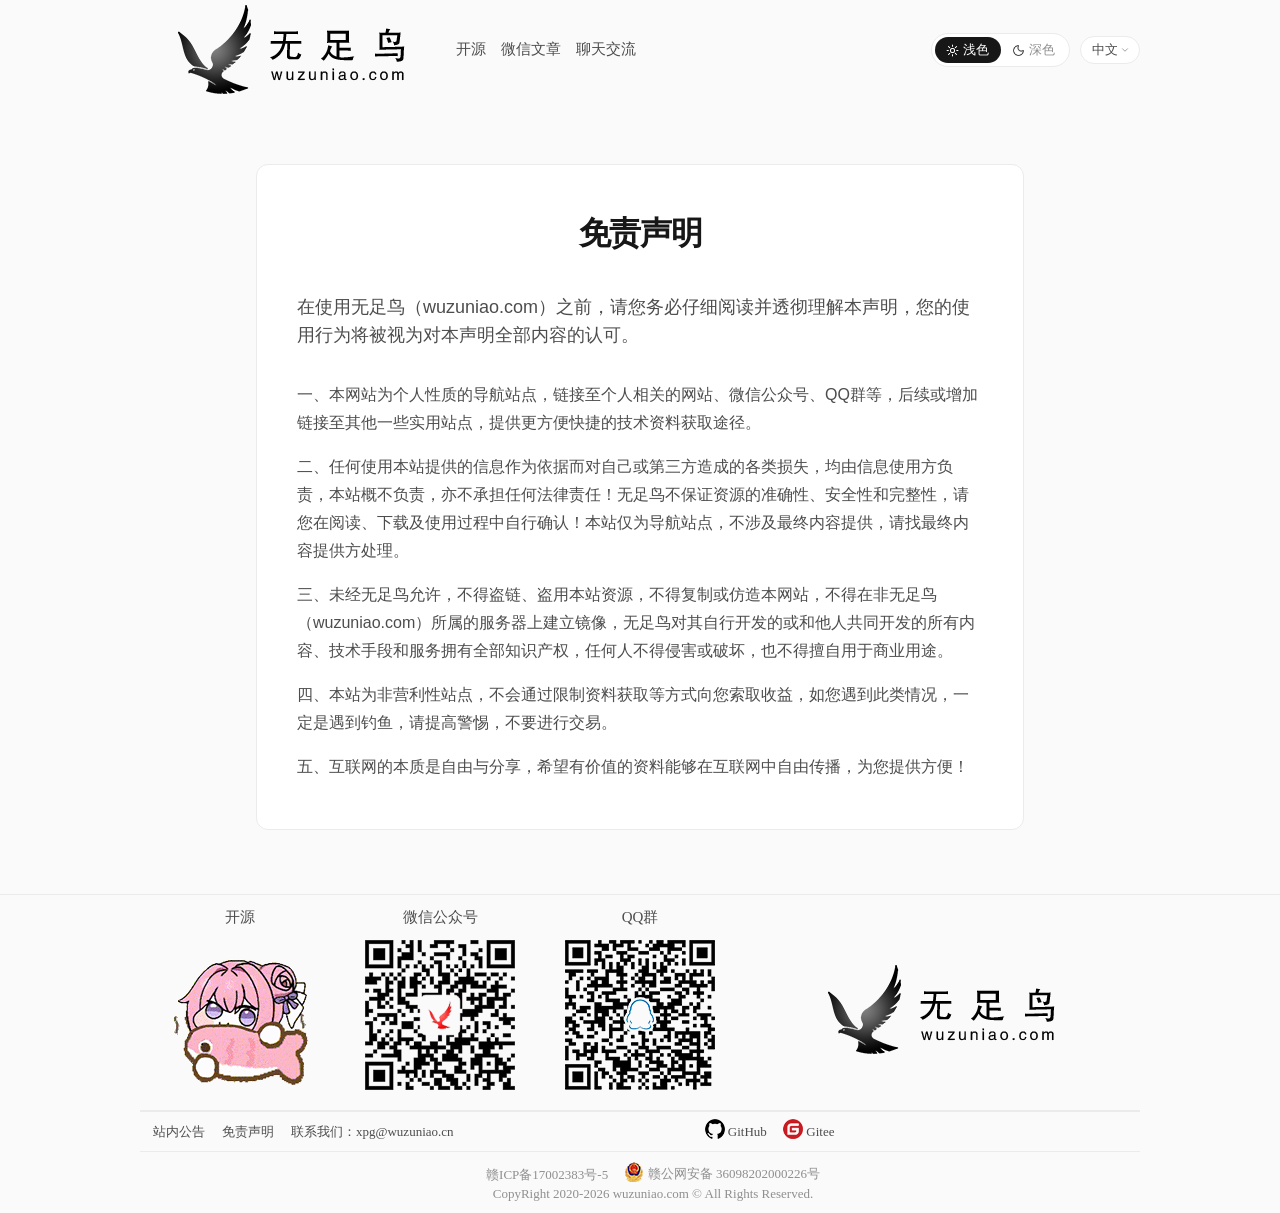
==== site/mzsm.html @ 9f149c16 "feat(nav): 重构主题与语言切换组件并适配移动端" ====
<!doctype html>
<html lang="zh-CN">
<head>
  <meta charset="utf-8">
  <title>无足鸟 - 雄关漫道真如铁，而今迈步从头越！ </title>
  <meta name="keywords" content="无足鸟">
  <meta name="description" content="无足鸟">
  <!-- 视觉区域与屏幕宽度一致 -->
  <meta name="viewport" content="width=device-width,initial-scale=1.0">
  <!-- 收藏栏图标 -->
  <link rel="shortcut icon" href="../images/favicon.ico">
  <!-- 重置样式 -->
  <link rel="stylesheet" href="../style/init.css">
  <!-- 导航交互 -->
  <script src="../script/nav.js" defer></script>
  <!-- header footer 样式 -->
  <link rel="stylesheet" href="../style/header_footer.css">
  <!-- 本页样式 -->
  <link rel="stylesheet" href="../style/site.css">
</head>

<body>
  <header>
    <!-- PC 端导航 -->
    <div class="pc_header">
      <nav class="pc_nav">
        <a href="../index.html"><img src="../images/logo_wuzuniao_com.png" alt="无足鸟LOGO"></a>
        <ul>
          <li>
            <a href="https://github.com/wuzuniao" target="_blank" rel="noopener">开源</a>
            <ul class="pc_nav2_ul">
              <li class="pc_nav2_li">
                <a href="https://gitee.com/wuzuniao/hong" target="_blank" rel="noopener">无足鸟（红）</a>
                <a href="https://gitee.com/wuzuniao/hei" target="_blank" rel="noopener">无足鸟（黑）</a>
				<a href="https://github.com/wuzuniao/yao" target="_blank" rel="noopener">无足鸟（药）</a>
              </li>
            </ul>
          </li>
          <li>
            <a href="https://mp.weixin.qq.com/s/sZmS0axaiBpExRVVSG1rgA" target="_blank" rel="noopener">微信文章</a>
            <ul class="pc_nav2_ul">
              <li class="pc_nav2_li">
                <a href="https://mp.weixin.qq.com/s/kT6fiaZKdSvElfv_uc-3Ow" target="_blank" rel="noopener">Vibe Coding</a>
                <a href="https://mp.weixin.qq.com/s/K5BwdoOtZCsrrGlfVU-CbQ" target="_blank" rel="noopener">网络规划设计师</a>
                <a href="https://mp.weixin.qq.com/s/LCWTZ2NWtaWwFm90bWdZfg" target="_blank" rel="noopener">Wireshark</a>
                <a href="https://mp.weixin.qq.com/s/W7i8NNIwKmfMVIdGjx8JfA" target="_blank" rel="noopener">MobaXterm</a>
                <a href="https://mp.weixin.qq.com/s/60oJa98_B7J4hV6VKBjYIA" target="_blank" rel="noopener">Markdown</a>
                <a href="https://mp.weixin.qq.com/s/A7c7b322XGzOnwT5fln-1A" target="_blank" rel="noopener">Zabbix 4.4</a>
              </li>
            </ul>
          </li>
          <li>
            <a href="https://jq.qq.com/?_wv=1027&k=OyWwUJBI" target="_blank" rel="noopener">聊天交流</a>
            <ul class="pc_nav2_ul">
              <li class="pc_nav2_li">
              </li>
            </ul>
          </li>
        </ul>
        <!-- 右侧工具区：主题切换 + 中英文切换（占位，暂未实现功能） -->
        <div class="pc_nav_tools">
          <div class="theme_toggle" role="group" aria-label="主题切换">
            <button type="button" class="theme_opt is-active" aria-pressed="true"><img class="theme_icon theme_icon_sun" src="../images/sun.png" alt="">浅色</button>
            <button type="button" class="theme_opt" aria-pressed="false"><img class="theme_icon theme_icon_moon" src="../images/moon.png" alt="">深色</button>
          </div>
          <div class="lang_select" role="listbox" aria-label="语言切换" aria-expanded="false">
            <button type="button" class="lang_trigger" aria-haspopup="listbox" aria-expanded="false">
              <span class="lang_current">中文</span>
            </button>
            <ul class="lang_menu">
              <li class="lang_item is-selected" role="option" aria-selected="true" data-value="zh">中文</li>
              <li class="lang_item" role="option" aria-selected="false" data-value="en">English</li>
            </ul>
          </div>
        </div>
        <div class="pc_nav_both"></div>
      </nav>
    </div>
    <!-- 手机端导航--开始 未点击前 -->
    <div class="m_qian">
      <div class="m_qian_lf">
        <a href="../index.html">
          <img class="m_qian_logo" src="../images/logo_wuzuniao_com.png" alt="无足鸟LOGO">
        </a>
      </div>
      <div class="m_qian_rg">
        <a href="#" class="m_qian_tubiao" role="button" aria-label="打开导航菜单">
          <img class="m_qian_menuimg" src="../images/m_menuimg.png" alt="菜单">
        </a>
      </div>
    </div>
    <!-- 点击右边导航后 -->
    <div class="m_hou">
      <div class="m_hou_beijing m_hou_tubiao"></div>
      <div class="m_hou_tubiao_beijing">
        <a href="#" class="m_hou_tubiao" role="button" aria-label="关闭导航菜单">
          <img src="../images/close.png" width="22" alt="关闭">
        </a>
      </div>
      <div class="m_navList">
        <!-- 移动端抽屉顶部工具区：主题切换 + 中英文切换 -->
        <div class="m_nav_tools">
          <div class="theme_toggle" role="group" aria-label="主题切换">
            <button type="button" class="theme_opt is-active" aria-pressed="true"><img class="theme_icon theme_icon_sun" src="../images/sun.png" alt="">浅色</button>
            <button type="button" class="theme_opt" aria-pressed="false"><img class="theme_icon theme_icon_moon" src="../images/moon.png" alt="">深色</button>
          </div>
          <div class="lang_select" role="listbox" aria-label="语言切换" aria-expanded="false">
            <button type="button" class="lang_trigger" aria-haspopup="listbox" aria-expanded="false">
              <span class="lang_current">中文</span>
            </button>
            <ul class="lang_menu">
              <li class="lang_item is-selected" role="option" aria-selected="true" data-value="zh">中文</li>
              <li class="lang_item" role="option" aria-selected="false" data-value="en">English</li>
            </ul>
          </div>
        </div>
        <ul>
          <li>
            <div class="m_navList_a">
              <a href="https://github.com/wuzuniao" target="_blank" rel="noopener">开源</a>
              <i></i>
            </div>
            <div class="m_navList_nav">
              <a href="https://gitee.com/wuzuniao/hong" target="_blank" rel="noopener">无足鸟（红）</a>
              <a href="https://gitee.com/wuzuniao/hei" target="_blank" rel="noopener">无足鸟（黑）</a>
			  <a href="https://github.com/wuzuniao/yao" target="_blank" rel="noopener">无足鸟（药）</a>
            </div>
          </li>
          <li>
            <div class="m_navList_a">
              <a href="https://mp.weixin.qq.com/s/sZmS0axaiBpExRVVSG1rgA" target="_blank" rel="noopener">微信文章</a>
              <i></i>
            </div>
            <div class="m_navList_nav">
              <a href="https://mp.weixin.qq.com/s/kT6fiaZKdSvElfv_uc-3Ow" target="_blank" rel="noopener">Vibe Coding</a>
              <a href="https://mp.weixin.qq.com/s/K5BwdoOtZCsrrGlfVU-CbQ" target="_blank" rel="noopener">网络规划设计师</a>
              <a href="https://mp.weixin.qq.com/s/LCWTZ2NWtaWwFm90bWdZfg" target="_blank" rel="noopener">Wireshark</a>
              <a href="https://mp.weixin.qq.com/s/W7i8NNIwKmfMVIdGjx8JfA" target="_blank" rel="noopener">MobaXterm</a>
              <a href="https://mp.weixin.qq.com/s/60oJa98_B7J4hV6VKBjYIA" target="_blank" rel="noopener">Markdown</a>
              <a href="https://mp.weixin.qq.com/s/A7c7b322XGzOnwT5fln-1A" target="_blank" rel="noopener">Zabbix 4.4</a>
            </div>
          </li>
          <li>
            <div class="m_navList_a">
              <a href="https://jq.qq.com/?_wv=1027&k=OyWwUJBI" target="_blank" rel="noopener">聊天交流</a>
              <i></i>
            </div>
            <div class="m_navList_nav"></div>
          </li>
        </ul>
      </div>
    </div>
    <!-- 手机端导航--结束 -->
  </header>
  <main>
    <!-- 页面主体内容 -->
    <div class="site">
      <strong>免责声明</strong>
      <section>
        <p class="qianyan">在使用无足鸟（wuzuniao.com）之前，请您务必仔细阅读并透彻理解本声明，您的使用行为将被视为对本声明全部内容的认可。</p>
        <p>一、本网站为个人性质的导航站点，链接至个人相关的网站、微信公众号、QQ群等，后续或增加链接至其他一些实用站点，提供更方便快捷的技术资料获取途径。</p>
        <p>二、任何使用本站提供的信息作为依据而对自己或第三方造成的各类损失，均由信息使用方负责，本站概不负责，亦不承担任何法律责任！无足鸟不保证资源的准确性、安全性和完整性，请您在阅读、下载及使用过程中自行确认！本站仅为导航站点，不涉及最终内容提供，请找最终内容提供方处理。</p>
        <p>三、未经无足鸟允许，不得盗链、盗用本站资源，不得复制或仿造本网站，不得在非无足鸟（wuzuniao.com）所属的服务器上建立镜像，无足鸟对其自行开发的或和他人共同开发的所有内容、技术手段和服务拥有全部知识产权，任何人不得侵害或破坏，也不得擅自用于商业用途。</p>
        <p>四、本站为非营利性站点，不会通过限制资料获取等方式向您索取收益，如您遇到此类情况，一定是遇到钓鱼，请提高警惕，不要进行交易。</p>
        <p>五、互联网的本质是自由与分享，希望有价值的资料能够在互联网中自由传播，为您提供方便！</p>
      </section>
    </div>
  </main>
  <footer>
    <!-- PC 端页脚 -->
    <div class="footer">
      <div class="footer_erweima">
        <div>
          <a href="https://github.com/wuzuniao" target="_blank" rel="noopener">开源</a>
          <img src="../images/biaoqingbao.gif" alt="开源表情包">
        </div>
        <div>
          <a href="https://mp.weixin.qq.com/s/sZmS0axaiBpExRVVSG1rgA" target="_blank" rel="noopener">微信公众号</a>
          <img src="../images/ewm_wx.png" alt="微信公众号二维码">
        </div>
        <div>
          <a href="https://jq.qq.com/?_wv=1027&k=OyWwUJBI" target="_blank" rel="noopener">QQ群</a>
          <img src="../images/ewm_qq.png" alt="QQ群二维码">
        </div>
        <div>
          <a href="../index.html"><img src="../images/logo_wuzuniao_com.png" alt="无足鸟LOGO"></a>
        </div>
      </div>
      <div class="footer_ziye">
        <a href="../site/zngg.html">站内公告</a>
        <a href="../site/mzsm.html">免责声明</a>
        <a href="http://wpa.qq.com/msgrd?v=3&uin=2546467418&site=qq&menu=yes" target="_blank" rel="noopener">联系我们：xpg@wuzuniao.cn</a>
        <a href="https://github.com/wuzuniao/wuzuniao.github.io" target="_blank" rel="noopener" id="github">
          <img src="../images/github.png" alt="GitHub">
          <span>GitHub</span>
        </a>
        <a href="https://gitee.com/wuzuniao/hei" target="_blank" rel="noopener">
          <img src="../images/gitee.png" alt="Gitee">
          <span>Gitee</span>
        </a>
      </div>
      <div class="copyright">
        <p>
          <a href="https://beian.miit.gov.cn/" target="_blank" rel="noopener">赣ICP备17002383号-5</a>
          <a href="http://www.beian.gov.cn/portal/registerSystemInfo?recordcode=36098202000226" target="_blank" rel="noopener" class="gongan">
            <img src="../images/gongan.png" alt="公安备案">
            <span>赣公网安备 36098202000226号</span>
          </a>
        </p>
        <p>CopyRight 2020-2026 wuzuniao.com © All Rights Reserved.</p>
      </div>
    </div>
    <!-- 手机端页脚 -->
    <div class="m_footer">
      <div class="m_footer_erweima">
        <a href="https://github.com/wuzuniao" target="_blank" rel="noopener">开源</a>
        <a href="https://mp.weixin.qq.com/s/sZmS0axaiBpExRVVSG1rgA" target="_blank" rel="noopener">微信公众号</a>
        <a href="https://jq.qq.com/?_wv=1027&k=OyWwUJBI" target="_blank" rel="noopener">QQ群</a>
      </div>
      <div class="m_footer_ziye">
        <a href="../site/zngg.html">站内公告</a>
        <a href="../site/mzsm.html">免责声明</a>
        <a href="http://wpa.qq.com/msgrd?v=3&uin=2546467418&site=qq&menu=yes" target="_blank" rel="noopener">联系我们：xpg@wuzuniao.com</a>
        <a href="https://github.com/wuzuniao/wuzuniao.github.io" target="_blank" rel="noopener">GitHub</a>
        <a href="https://gitee.com/wuzuniao/hei" target="_blank" rel="noopener">Gitee</a>
      </div>
      <div class="m_copyright">
        <p>
          <a href="https://beian.miit.gov.cn/" target="_blank" rel="noopener">赣ICP备17002383号-5</a>
        </p>
        <p>
          <a href="http://www.beian.gov.cn/portal/registerSystemInfo?recordcode=36098202000226" target="_blank" rel="noopener" class="gongan">
            <img src="../images/gongan.png" alt="公安备案">
            <span>赣公网安备 36098202000226号</span>
          </a>
        </p>
        <p>CopyRight 2020-2026 wuzuniao.com © All Rights Reserved.</p>
      </div>
    </div>
  </footer>
</body>
</html>
---- style/init.css ----
@charset "utf-8";
/* CSS Document 初始化样式 */

html, body, div, span, h1, h2, h3, h4, h5, h6, p, a, address, img, strong,
ol, ul, li, form, table, tr, th, td, aside, footer, header, nav, section, time {
  margin: 0;
  padding: 0;
  border: 0;
  font-size: 100%;
  font: inherit;
  vertical-align: baseline;
}

body {
  line-height: 1;
  font-size: 16px;
  font-family: "Century Gothic", "Microsoft yahei";
}

ol, ul, li {
  list-style: none;
}

/* 去除 strong 加粗 */
strong {
  font-weight: normal;
}

img {
  vertical-align: bottom;
}

a {
  text-decoration: none;
  color: #000;
}

a:hover {
  color: red;
}

address {
  font-style: normal;
}

/* 初始化宽度，左右对齐 */
.pc_nav, .site, .footer {
  max-width: 62.5em;
  margin-left: auto;
  margin-right: auto;
}

header, main, footer {
  margin-left: auto;
  margin-right: auto;
}

p {
  line-height: 1.5em;
  text-indent: 2em;
}
---- style/header_footer.css ----
@charset "utf-8";
/* header / footer 样式：按 DESIGN-vercel.md 调整颜色风格
   画布 #fafafa + 墨色 #171717 + 1px 发丝线 #ebebeb。
   灰阶文字：#4d4d4d body / #8f8f8f mute / #dedede faint。图片保留原色，不做滤镜处理。 */

/* ============ PC 端导航 ============ */
.pc_header {
  width: 100%;
  background: #fafafa;
  height: 6.25em;
  box-sizing: border-box;
}

/* 导航容器：flex 布局，左侧 logo+菜单，右侧工具区 */
.pc_nav {
  display: flex;
  align-items: center;
}

.pc_nav > a {
  flex: 0 0 auto;
  width: 18.75em;
  text-align: center;
  line-height: 6.25em;
}

.pc_nav > a > img {
  width: 15.625em;
  max-width: 15.625em;
}

/* 一级菜单样式 */
.pc_nav > ul {
  display: flex;
  flex: 0 0 auto;
  margin-left: 0.5em;
}

.pc_nav > ul > li {
  flex: 0 0 auto;
}

.pc_nav > ul > li > a {
  line-height: 6.25em;
  display: block;
  text-align: left;
  padding: 0 0.5em;
  font-size: 1em;
  font-weight: 500;
  color: #4d4d4d;
  transition: color 0.15s ease;
}

.pc_nav > ul > li:hover > a {
  color: #0070f3;
}

/* 二级菜单样式（纯文字、无底无边框；悬停仅改文字颜色；无子项的一级菜单不响应） */
.pc_nav > ul > li > .pc_nav2_ul {
  position: absolute;
  z-index: 99;
  width: auto;
  text-align: left;
  padding: 0.25rem 0;
  opacity: 0;
  visibility: hidden;
  transform: translateY(-8px);
  transition: opacity 0.2s ease, transform 0.2s ease, visibility 0.2s;
}

/* 仅当一级菜单含二级链接时悬停才展开，作为一级导航的延伸 */
.pc_nav > ul > li:has(.pc_nav2_li a):hover > .pc_nav2_ul {
  opacity: 1;
  visibility: visible;
  transform: translateY(0);
}

.pc_nav > ul > li > .pc_nav2_ul > .pc_nav2_li > a {
  display: block;
  line-height: 2.75em;
  padding-left: 0.5em;
  white-space: nowrap;
  color: #4d4d4d;
  font-size: 0.875em;
  transition: color 0.15s ease, background 0.15s ease;
}

.pc_nav > ul > li > .pc_nav2_ul > .pc_nav2_li > a:hover {
  color: #0070f3;
}

/* 二级菜单背景面板：悬停含子链接的一级菜单时显示（白底、近不透明，遮住原页面） */
.pc_nav_both {
  position: absolute;
  left: 0;
  top: 6.25em;
  width: 100%;
  height: 100%;
  z-index: 98;
  background: #fafafa;
  opacity: 0;
  visibility: hidden;
  transition: opacity 0.2s ease, visibility 0.2s;
}

.pc_nav:has(> ul > li:hover .pc_nav2_li a) .pc_nav_both {
  opacity: 0.92;
  visibility: visible;
}

/* ============ 右侧工具区（主题切换 + 中英文切换，占位） ============ */
.pc_nav_tools {
  flex: 0 0 auto;
  margin-left: auto;
  display: flex;
  align-items: center;
  gap: 0.625em;
}

/* 主题切换：分段胶囊（当前项为墨色底白字） */
.theme_toggle {
  display: inline-flex;
  align-items: center;
  padding: 0.1875em;
  border: 1px solid #ebebeb;
  border-radius: 9999px;
  background-color: #ffffff;
}

.theme_opt {
  display: inline-flex;
  align-items: center;
  gap: 0.35em;
  padding: 0.3em 0.85em;
  border: 0;
  border-radius: 9999px;
  background: transparent;
  color: #8f8f8f;
  font-size: 0.8125em;
  line-height: 1.4;
  cursor: pointer;
  transition: color 0.15s ease, background 0.15s ease;
}

.theme_opt.is-active {
  background-color: #171717;
  color: #ffffff;
}

/* 主题段内图标：复用 sun/moon PNG，当前项（墨色底）反白显示 */
.theme_icon {
  display: block;
  width: 1em;
  height: 1em;
}

.theme_opt.is-active .theme_icon {
  filter: brightness(0) invert(1);
}

.theme_opt:not(.is-active):hover {
  color: #171717;
}

.theme_opt:focus {
  outline: none;
}

/* 中英文切换：自定义下拉单选框（展开面板与整体风格一致，非系统默认） */
.lang_select {
  position: relative;
}

.lang_trigger {
  display: inline-flex;
  align-items: center;
  gap: 0.4em;
  margin: 0;
  padding: 0.3em 1.6em 0.3em 0.85em;
  border: 1px solid #ebebeb;
  border-radius: 9999px;
  background-color: #ffffff;
  color: #4d4d4d;
  font-size: 0.8125em;
  line-height: 1.4;
  cursor: pointer;
  transition: border-color 0.15s ease, color 0.15s ease;
  /* 自定义下拉箭头（内联 SVG 数据 URI，离线可用） */
  background-image: url("data:image/svg+xml,%3Csvg xmlns='http://www.w3.org/2000/svg' width='12' height='12' viewBox='0 0 24 24' fill='none' stroke='%238f8f8f' stroke-width='2' stroke-linecap='round' stroke-linejoin='round'%3E%3Cpolyline points='6 9 12 15 18 9'/%3E%3C/svg%3E");
  background-repeat: no-repeat;
  background-position: right 0.7em center;
  background-size: 0.75em;
}

.lang_trigger:hover {
  border-color: #d4d4d4;
  color: #171717;
}

.lang_trigger:focus {
  outline: none;
  border-color: #171717;
}

/* 展开面板：白底发丝边圆角，与界面协调 */
.lang_menu {
  position: absolute;
  top: calc(100% + 0.4em);
  right: 0;
  min-width: 100%;
  margin: 0;
  padding: 0.25em 0;
  list-style: none;
  box-sizing: border-box;
  background-color: #ffffff;
  border: 1px solid #ebebeb;
  border-radius: 0.75em;
  box-shadow: 0 4px 16px rgba(0, 0, 0, 0.08);
  opacity: 0;
  visibility: hidden;
  transform: translateY(-6px);
  transition: opacity 0.15s ease, transform 0.15s ease, visibility 0.15s;
  z-index: 100;
}

.lang_select.is-open .lang_menu {
  opacity: 1;
  visibility: visible;
  transform: translateY(0);
}

.lang_item {
  padding: 0.45em 1em;
  white-space: nowrap;
  color: #4d4d4d;
  font-size: 0.8125em;
  line-height: 1.4;
  cursor: pointer;
  transition: color 0.15s ease, background-color 0.15s ease;
}

.lang_item:hover,
.lang_item.is-selected {
  color: #0070f3;
  background-color: #fafafa;
}


/* ============ 页脚 ============ */
footer {
  width: 100%;
  background: #fafafa;
  border-top: 1px solid #ebebeb;
  color: #4d4d4d;
}

.footer_erweima {
  overflow: hidden;
  border-bottom: 1px solid #ebebeb;
  box-sizing: border-box;
  padding-bottom: 20px;
}

.footer_erweima > div {
  width: 200px;
  display: inline-block;
  text-align: center;
  float: left;
}

.footer_erweima > div:last-child {
  width: 400px;
}

.footer_erweima > div > a {
  display: block;
  font-size: 1em;
  font-weight: 500;
  color: #4d4d4d;
  line-height: 3em;
  transition: color 0.15s ease;
}

.footer_erweima > div > a:hover {
  color: #0070f3;
}

.footer_erweima > div:last-child > a {
  margin-top: 65px;
}

.footer_ziye {
  display: block;
  border-top: 1px solid #ebebeb;
  border-bottom: 1px solid #ebebeb;
  box-sizing: border-box;
}

.footer_ziye > a {
  font-size: 0.875em;
  color: #4d4d4d;
  line-height: 3em;
  margin-left: 1em;
  transition: color 0.15s ease;
}

.footer_ziye > a:hover {
  color: #0070f3;
}

.footer_ziye > a > img {
  margin-bottom: 0.9em;
}

#github {
  margin-left: 19em;
}

.copyright {
  text-align: center;
  padding-top: 0.75em;
  padding-bottom: 0.75em;
  font-size: 0.875em;
}

.copyright > p {
  line-height: 1.5em;
  color: #8f8f8f;
}

.copyright > p > a {
  color: #8f8f8f;
  transition: color 0.15s ease;
}

.copyright > p > a:hover {
  color: #0070f3;
}

.gongan {
  margin-left: 1em;
}

.gongan > img {
  margin-bottom: 2px;
}

/* PC 界面下隐藏手机版内容 */
.m_qian {
  display: none;
}

.m_hou {
  display: none;
}

.m_footer {
  display: none;
}


/* 小于 1600 大于 1200 稍微调整字体 */
@media screen and (max-width: 1600px) and (min-width: 1025px) {
  /* 导航栏 */
  .pc_nav > ul > li > a {
    font-size: 0.9375em;
  }

  .pc_nav > ul > li > .pc_nav2_ul > .pc_nav2_li > a {
    font-size: 0.8125em;
  }

  /* 页脚 */
  .footer_erweima > div > a {
    font-size: 0.9375em;
  }

  .footer_ziye > a {
    font-size: 0.8125em;
  }

  .copyright {
    font-size: 0.8125em;
  }
}


/* ============ 移动端 ============ */
@media screen and (max-width: 1024px) {
  /* 统一移动端导航抽屉与 +/- 图标位置：通过 .m_hou.is-open 使用 100vw 锚定物理右缘
     （见下方 .m_hou.is-open 规则），不再依赖 html overflow hack */
  /* 移动端导航 */
  .pc_header {
    display: none;
  }

  .m_qian {
    display: block;
    height: 60px;
    background: #fafafa;
    width: 100%;
    overflow: hidden;
  }

  .m_qian .m_qian_lf {
    padding-top: 5px;
    padding-left: 5px;
    float: left;
  }

  .m_qian .m_qian_lf .m_qian_logo {
    height: 50px;
    display: block;
  }

  .m_qian .m_qian_rg {
    padding-right: 5%;
    padding-top: 17.5px;
    float: right;
  }

  .m_qian .m_qian_rg a .m_qian_menuimg {
    height: 25px;
    display: block;
  }

  /* 抽屉容器：默认收起，is-open 展开 */
  .m_hou {
    display: block;
    position: fixed;
    top: 0;
    left: 0;
    width: 0;
    height: 0;
    overflow: hidden;
    z-index: 10000;
  }

  .m_hou.is-open {
    /* 用 100vw（物理视口宽，与滚动条是否占布局无关）替代 100%，
       使首页（有滚动条）与子页（无滚动条）的抽屉容器宽度锚定到同一物理右缘，
       彻底消除 +/- 图标 right 锚点的跨页差异 */
    width: 100vw;
    height: 100%;
  }

  .m_hou .m_hou_beijing {
    position: absolute;
    width: 100%;
    height: 100%;
    background: #fafafa;
    opacity: 0;
    left: 0;
    top: 0;
    z-index: 1;
    transition: opacity 0.3s ease;
  }

  .m_hou.is-open .m_hou_beijing {
    opacity: 0.9;
  }

  .m_hou .m_hou_tubiao_beijing {
    position: absolute;
    width: 20%;
    left: 0;
    top: 5%;
    z-index: 10;
    text-align: center;
    opacity: 0;
    transition: opacity 0.3s ease;
  }

  .m_hou.is-open .m_hou_tubiao_beijing {
    opacity: 1;
  }

  .m_hou .m_navList {
    position: absolute;
    width: 80%;
    top: 0;
    background: #ffffff;
    border-left: 1px solid #ebebeb;
    height: 100%;
    z-index: 10;
    right: -80%;
    overflow-y: auto;
    scrollbar-gutter: stable;
    transition: right 0.3s ease;
  }

  .m_hou.is-open .m_navList {
    right: 0;
  }

  .m_hou .m_navList ul {
    padding-left: 5%;
    padding-right: 5%;
  }

  /* 移动端抽屉顶部工具区：复用主题切换 + 中英文切换组件，与导航列表以发丝线分隔 */
  .m_nav_tools {
    display: flex;
    align-items: center;
    justify-content: space-between;
    gap: 0.625em;
    padding: 0.75em 5%;
    border-bottom: 1px solid #ebebeb;
  }

  .m_hou .m_navList ul li {
    border-bottom: 1px solid #ebebeb;
  }

  .m_hou .m_navList ul li a {
    display: block;
    height: 45px;
    color: #4d4d4d;
    line-height: 45px;
    padding-left: 5%;
    font-size: 1em;
    transition: color 0.15s ease;
  }

  .m_hou .m_navList ul > li > a:hover,
  .m_hou .m_navList ul > li .m_navList_a > a:hover {
    color: #0070f3;
  }

  .m_hou .m_navList ul li .m_navList_a {
    position: relative;
    width: 100%;
  }

  .m_hou .m_navList ul li .m_navList_a a {
    display: block;
    padding-right: 60px; /* 为 +/- 图标预留固定空间，避免抽屉宽度变化影响图标位置 */
  }

  .m_hou .m_navList ul li .m_navList_a i {
    position: absolute;
    top: 5px;
    /* right 相对 .m_navList_a 右缘；该右缘距抽屉/物理右缘约 46px，
       故图标实际距右缘约 46+right px，远离经典滚动条(~17px)，不会被遮挡。
       当前 5px：整体更靠右（相对上次的 12px 再右移 7px）。 */
    right: 5px;
    width: 20px;
    height: 35px;
    display: block;
  }

  /* 展开/收起图标（仅含子链接的项显示）：深色描边，浅色模式 */
  .m_hou_icon {
    background: url(../images/plus.png) no-repeat 50% 50%;
    background-size: 20px 20px;
  }

  .m_navList li.is-expanded .m_hou_icon {
    background: url(../images/reduce.png) no-repeat 50% 50%;
    background-size: 20px 20px;
  }

  /* 子导航：max-height 过渡 */
  .m_hou .m_navList ul li .m_navList_nav {
    width: 100%;
    max-height: 0;
    overflow: hidden;
    transition: max-height 0.3s ease;
  }

  .m_hou .m_navList ul li.is-expanded > .m_navList_nav {
    max-height: 320px;
  }

  .m_hou .m_navList ul li .m_navList_nav a {
    display: block;
    height: 40px;
    line-height: 40px;
    font-size: 0.875em;
    padding-left: 10%;
    overflow: hidden;
    white-space: nowrap;
    width: 90%;
    text-overflow: ellipsis;
    color: #4d4d4d;
    transition: color 0.15s ease;
  }

  .m_hou .m_navList ul li .m_navList_nav a:hover {
    color: #0070f3;
  }

  /* 移动端页脚 */
  .footer {
    display: none;
  }

  .m_footer {
    display: block;
    padding: 2rem 1.25rem;
    background: #fafafa;
  }

  .m_footer_erweima {
    overflow: hidden;
  }

  .m_footer_erweima > a {
    display: inline-block;
    width: 33.3333%;
    font-size: 0.875em;
    color: #4d4d4d;
    line-height: 2em;
    text-align: center;
    float: left;
    transition: color 0.15s ease;
  }

  .m_footer_erweima > a:hover {
    color: #0070f3;
  }

  .m_footer_ziye {
    border-top: 1px solid #ebebeb;
    border-bottom: 1px solid #ebebeb;
    box-sizing: border-box;
    padding: 0.5em 0 0.5em 0;
    margin-top: 0.5em;
    margin-bottom: 0.5em;
  }

  .m_footer_ziye > a {
    font-size: 0.75em;
    color: #4d4d4d;
    line-height: 2em;
    margin-left: 1em;
    transition: color 0.15s ease;
  }

  .m_footer_ziye > a:hover {
    color: #0070f3;
  }

  .m_copyright {
    text-align: center;
    font-size: 0.75em;
  }

  .m_copyright > p {
    line-height: 1.5em;
    color: #8f8f8f;
  }

  .m_copyright > p > a {
    color: #8f8f8f;
    transition: color 0.15s ease;
  }

  .m_copyright > p > a:hover {
    color: #0070f3;
  }

  .gongan {
    margin-left: 0;
  }
}
---- style/site.css ----
@charset "utf-8";
/* 子页面 main 区样式：与首页 main.css 的 Vercel Geist 风格保持一致
   画布 #fafafa + 墨色 #171717 + 1px 发丝线 #ebebeb；灰阶文字 #4d4d4d / #8f8f8f。
   字体用系统无衬线栈近似 Geist（项目禁 CDN / 二进制字体，设计文档允许 Arial/Inter 替代）。
   各条目以留白分隔，不用 1px 横线；日期用 Geist Mono 标签风格。 */

/* 子页 main：画布色 + 系统无衬线字体（近似 Geist） */
main {
  font-family: -apple-system, BlinkMacSystemFont, "Segoe UI", Roboto, Arial, "Microsoft Yahei", sans-serif;
  background: #fafafa;
  color: #171717;
  padding: 4rem 1.5rem;
  box-sizing: border-box;
}

/* 消除 init.css 对 <p> 的 2em 首行缩进 */
main p {
  text-indent: 0;
}

/* 文档容器：白底发丝边卡片，居中限宽 */
.site {
  max-width: 48rem;
  margin: 0 auto;
  padding: 3rem 2.5rem;
  background: #ffffff;
  border: 1px solid #ebebeb;
  border-radius: 0.75rem;
  box-sizing: border-box;
}

/* 页面标题（站内公告 / 免责声明）：与首页 section_title 一致——居中、2rem、600、紧字距 */
.site > strong {
  display: block;
  font-size: 2rem;
  font-weight: 600;
  line-height: 2.5rem;
  letter-spacing: -0.08rem;
  color: #171717;
  text-align: center;
  margin: 0 0 2.5rem;
}

/* 各条目区块：以留白分隔，无 1px 横线 */
.site > section {
  margin: 0 0 2.5rem;
}

.site > section:last-child {
  margin-bottom: 0;
}

/* 日期标题（zngg 内 h1>strong）：Geist Mono 标签风格，灰阶 */
.site h1 {
  font-family: ui-monospace, SFMono-Regular, Menlo, Consolas, monospace;
  font-size: 0.875rem;
  font-weight: 500;
  line-height: 1.25rem;
  color: #8f8f8f;
  text-align: left;
  margin: 0 0 0.75rem;
}

.site h1 > strong {
  font-weight: 500;
  color: #8f8f8f;
}

/* 正文段落 */
.site p {
  font-size: 1rem;
  line-height: 1.75rem;
  color: #4d4d4d;
  margin: 0 0 1rem;
}

.site p:last-child {
  margin-bottom: 0;
}

/* 前言（mzsm 引言段）：加大为引导文 */
.site .qianyan {
  font-size: 1.125rem;
  line-height: 1.75rem;
  color: #4d4d4d;
  margin: 0 0 2rem;
}

/* 移动端 */
@media screen and (max-width: 1024px) {
  main {
    padding: 2.5rem 1.25rem;
  }

  .site {
    padding: 2rem 1.25rem;
  }

  .site > strong {
    font-size: 1.5rem;
    line-height: 2rem;
    margin-bottom: 1.75rem;
  }
}
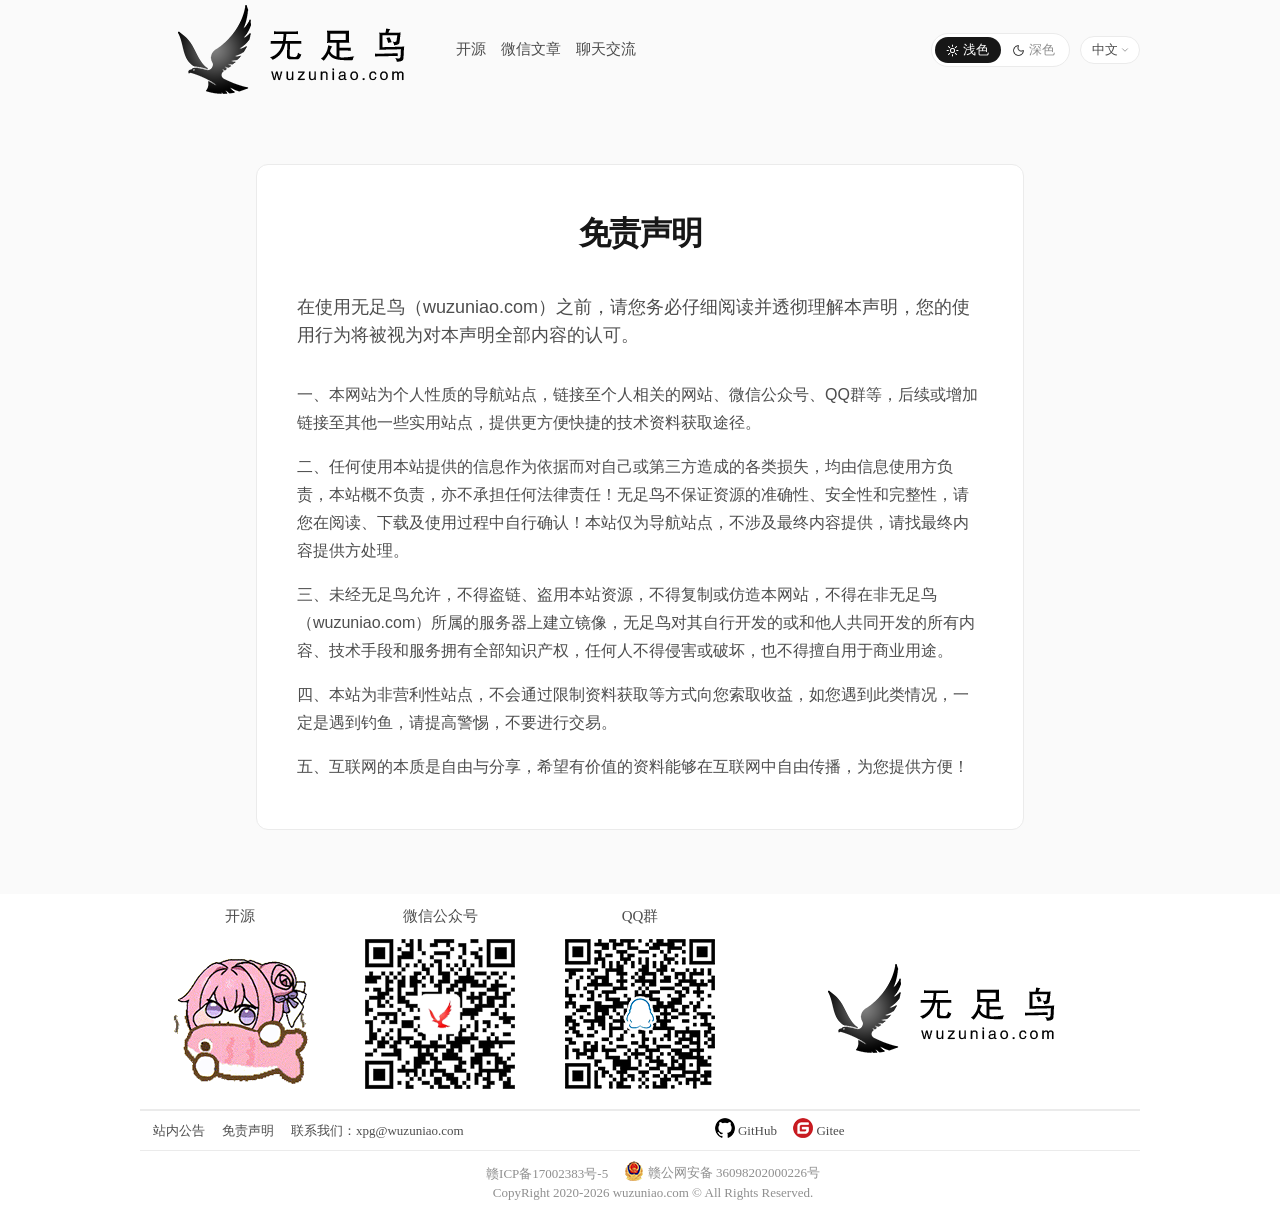
==== commit 557d4782: "feat(seo): 添加元信息与结构化数据及修复标题层级" ====
--- a/site/mzsm.html
+++ b/site/mzsm.html
@@ -2,11 +2,23 @@
 <html lang="zh-CN">
 <head>
   <meta charset="utf-8">
-  <title>无足鸟 - 雄关漫道真如铁，而今迈步从头越！ </title>
-  <meta name="keywords" content="无足鸟">
-  <meta name="description" content="无足鸟">
   <!-- 视觉区域与屏幕宽度一致 -->
   <meta name="viewport" content="width=device-width,initial-scale=1.0">
+  <!-- SEO 基础元信息 -->
+  <title>免责声明 - 无足鸟ICT 网站使用条款与版权声明</title>
+  <meta name="description" content="无足鸟（wuzuniao.com）免责声明：本站为个人性质导航站点，仅提供技术资源的跳转与汇总，不保证第三方资源的准确性、安全性与完整性，使用即视为认可本声明全部内容。">
+  <meta name="keywords" content="无足鸟,无足鸟ICT,免责声明,使用条款,版权声明,导航站点,责任声明,wuzuniao">
+  <meta name="author" content="无足鸟ICT">
+  <meta name="robots" content="index,follow">
+  <link rel="canonical" href="https://www.wuzuniao.com/site/mzsm.html">
+  <!-- Open Graph -->
+  <meta property="og:type" content="article">
+  <meta property="og:site_name" content="无足鸟ICT">
+  <meta property="og:locale" content="zh_CN">
+  <meta property="og:title" content="免责声明 - 无足鸟ICT 网站使用条款与版权声明">
+  <meta property="og:description" content="无足鸟（wuzuniao.com）免责声明：本站为个人性质导航站点，仅提供技术资源的跳转与汇总，使用即视为认可本声明全部内容。">
+  <meta property="og:url" content="https://www.wuzuniao.com/site/mzsm.html">
+  <meta property="og:image" content="https://www.wuzuniao.com/images/logo_wuzuniao_com.png">
   <!-- 收藏栏图标 -->
   <link rel="shortcut icon" href="../images/favicon.ico">
   <!-- 重置样式 -->
@@ -17,6 +29,30 @@
   <link rel="stylesheet" href="../style/header_footer.css">
   <!-- 本页样式 -->
   <link rel="stylesheet" href="../style/site.css">
+  <!-- 结构化数据 JSON-LD：面包屑 + 声明页（SEO/GEO） -->
+  <script type="application/ld+json">
+  {
+    "@context": "https://schema.org",
+    "@graph": [
+      {
+        "@type": "BreadcrumbList",
+        "itemListElement": [
+          { "@type": "ListItem", "position": 1, "name": "首页", "item": "https://www.wuzuniao.com/" },
+          { "@type": "ListItem", "position": 2, "name": "免责声明", "item": "https://www.wuzuniao.com/site/mzsm.html" }
+        ]
+      },
+      {
+        "@type": "WebPage",
+        "url": "https://www.wuzuniao.com/site/mzsm.html",
+        "name": "免责声明",
+        "inLanguage": "zh-CN",
+        "isPartOf": { "@id": "https://www.wuzuniao.com/#website" },
+        "publisher": { "@id": "https://www.wuzuniao.com/#organization" },
+        "description": "无足鸟（wuzuniao.com）免责声明：本站为个人性质导航站点，仅提供技术资源的跳转与汇总，不保证第三方资源的准确性、安全性与完整性。"
+      }
+    ]
+  }
+  </script>
 </head>
 
 <body>
@@ -155,7 +191,7 @@
   <main>
     <!-- 页面主体内容 -->
     <div class="site">
-      <strong>免责声明</strong>
+      <h1>免责声明</h1>
       <section>
         <p class="qianyan">在使用无足鸟（wuzuniao.com）之前，请您务必仔细阅读并透彻理解本声明，您的使用行为将被视为对本声明全部内容的认可。</p>
         <p>一、本网站为个人性质的导航站点，链接至个人相关的网站、微信公众号、QQ群等，后续或增加链接至其他一些实用站点，提供更方便快捷的技术资料获取途径。</p>
@@ -189,7 +225,7 @@
       <div class="footer_ziye">
         <a href="../site/zngg.html">站内公告</a>
         <a href="../site/mzsm.html">免责声明</a>
-        <a href="http://wpa.qq.com/msgrd?v=3&uin=2546467418&site=qq&menu=yes" target="_blank" rel="noopener">联系我们：xpg@wuzuniao.cn</a>
+        <a href="http://wpa.qq.com/msgrd?v=3&uin=2546467418&site=qq&menu=yes" target="_blank" rel="noopener">联系我们：xpg@wuzuniao.com</a>
         <a href="https://github.com/wuzuniao/wuzuniao.github.io" target="_blank" rel="noopener" id="github">
           <img src="../images/github.png" alt="GitHub">
           <span>GitHub</span>
--- a/style/init.css
+++ b/style/init.css
@@ -1,5 +1,11 @@
 @charset "utf-8";
 /* CSS Document 初始化样式 */
+
+/* 全局盒模型：border-box 让 padding/border 计入总宽度，
+   避免 width:100% + padding 超出视口引发移动端横向滚动条 */
+*, *::before, *::after {
+  box-sizing: border-box;
+}
 
 html, body, div, span, h1, h2, h3, h4, h5, h6, p, a, address, img, strong,
 ol, ul, li, form, table, tr, th, td, aside, footer, header, nav, section, time {
--- a/style/header_footer.css
+++ b/style/header_footer.css
@@ -249,8 +249,8 @@
 /* ============ 页脚 ============ */
 footer {
   width: 100%;
-  background: #fafafa;
-  border-top: 1px solid #ebebeb;
+  /* 取消顶部横线分割；背景改为纯白 #ffffff，在整体 #fafafa 画布上轻微区分 */
+  background: #ffffff;
   color: #4d4d4d;
 }
 
@@ -598,7 +598,7 @@
   .m_footer {
     display: block;
     padding: 2rem 1.25rem;
-    background: #fafafa;
+    background: #ffffff;
   }
 
   .m_footer_erweima {
--- a/style/site.css
+++ b/style/site.css
@@ -30,7 +30,7 @@
 }
 
 /* 页面标题（站内公告 / 免责声明）：与首页 section_title 一致——居中、2rem、600、紧字距 */
-.site > strong {
+.site > h1 {
   display: block;
   font-size: 2rem;
   font-weight: 600;
@@ -50,8 +50,8 @@
   margin-bottom: 0;
 }
 
-/* 日期标题（zngg 内 h1>strong）：Geist Mono 标签风格，灰阶 */
-.site h1 {
+/* 日期标题（zngg 内 h2>strong）：Geist Mono 标签风格，灰阶 */
+.site > h2 {
   font-family: ui-monospace, SFMono-Regular, Menlo, Consolas, monospace;
   font-size: 0.875rem;
   font-weight: 500;
@@ -61,7 +61,7 @@
   margin: 0 0 0.75rem;
 }
 
-.site h1 > strong {
+.site > h2 > strong {
   font-weight: 500;
   color: #8f8f8f;
 }
@@ -96,7 +96,7 @@
     padding: 2rem 1.25rem;
   }
 
-  .site > strong {
+  .site > h1 {
     font-size: 1.5rem;
     line-height: 2rem;
     margin-bottom: 1.75rem;
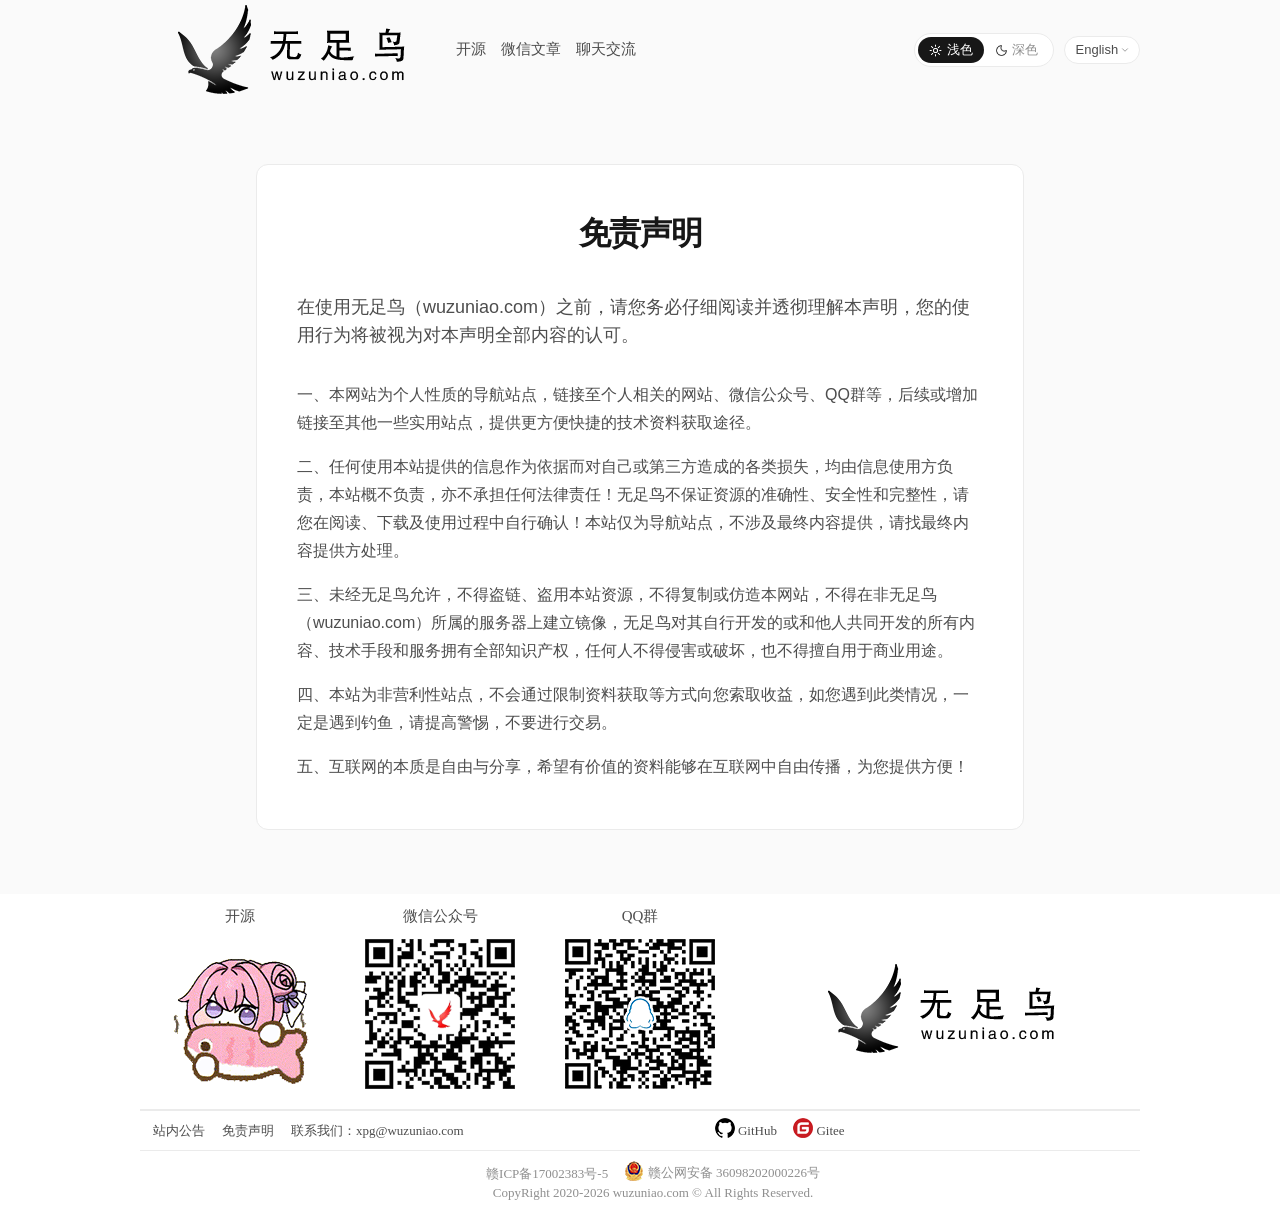
==== commit ef4ae1dd: "feat(i18n): 添加中英文国际化支持" ====
--- a/site/mzsm.html
+++ b/site/mzsm.html
@@ -5,8 +5,8 @@
   <!-- 视觉区域与屏幕宽度一致 -->
   <meta name="viewport" content="width=device-width,initial-scale=1.0">
   <!-- SEO 基础元信息 -->
-  <title>免责声明 - 无足鸟ICT 网站使用条款与版权声明</title>
-  <meta name="description" content="无足鸟（wuzuniao.com）免责声明：本站为个人性质导航站点，仅提供技术资源的跳转与汇总，不保证第三方资源的准确性、安全性与完整性，使用即视为认可本声明全部内容。">
+  <title data-en="Disclaimer - Wuzuniao ICT Terms of Use & Copyright Notice">免责声明 - 无足鸟ICT 网站使用条款与版权声明</title>
+  <meta name="description" data-en="Wuzuniao (wuzuniao.com) disclaimer: This site is a personal navigation site that only provides redirection to and aggregation of technical resources, does not guarantee the accuracy, security, or completeness of third-party resources, and using the site is deemed acceptance of this entire disclaimer." data-en-attr="content" content="无足鸟（wuzuniao.com）免责声明：本站为个人性质导航站点，仅提供技术资源的跳转与汇总，不保证第三方资源的准确性、安全性与完整性，使用即视为认可本声明全部内容。">
   <meta name="keywords" content="无足鸟,无足鸟ICT,免责声明,使用条款,版权声明,导航站点,责任声明,wuzuniao">
   <meta name="author" content="无足鸟ICT">
   <meta name="robots" content="index,follow">
@@ -14,15 +14,17 @@
   <!-- Open Graph -->
   <meta property="og:type" content="article">
   <meta property="og:site_name" content="无足鸟ICT">
-  <meta property="og:locale" content="zh_CN">
-  <meta property="og:title" content="免责声明 - 无足鸟ICT 网站使用条款与版权声明">
-  <meta property="og:description" content="无足鸟（wuzuniao.com）免责声明：本站为个人性质导航站点，仅提供技术资源的跳转与汇总，使用即视为认可本声明全部内容。">
+  <meta property="og:locale" data-en="en_US" data-en-attr="content" content="zh_CN">
+  <meta property="og:title" data-en="Disclaimer - Wuzuniao ICT Terms of Use & Copyright Notice" data-en-attr="content" content="免责声明 - 无足鸟ICT 网站使用条款与版权声明">
+  <meta property="og:description" data-en="Wuzuniao (wuzuniao.com) disclaimer: This site is a personal navigation site providing only redirection to and aggregation of technical resources, and using the site is deemed acceptance of this entire disclaimer." data-en-attr="content" content="无足鸟（wuzuniao.com）免责声明：本站为个人性质导航站点，仅提供技术资源的跳转与汇总，使用即视为认可本声明全部内容。">
   <meta property="og:url" content="https://www.wuzuniao.com/site/mzsm.html">
   <meta property="og:image" content="https://www.wuzuniao.com/images/logo_wuzuniao_com.png">
   <!-- 收藏栏图标 -->
   <link rel="shortcut icon" href="../images/favicon.ico">
   <!-- 重置样式 -->
   <link rel="stylesheet" href="../style/init.css">
+  <!-- 国际化（中英文切换） -->
+  <script src="../script/i18n.js" defer></script>
   <!-- 导航交互 -->
   <script src="../script/nav.js" defer></script>
   <!-- header footer 样式 -->
@@ -44,11 +46,17 @@
       {
         "@type": "WebPage",
         "url": "https://www.wuzuniao.com/site/mzsm.html",
-        "name": "免责声明",
+        "name": [
+          { "@language": "zh-CN", "@value": "免责声明" },
+          { "@language": "en", "@value": "Disclaimer" }
+        ],
         "inLanguage": "zh-CN",
         "isPartOf": { "@id": "https://www.wuzuniao.com/#website" },
         "publisher": { "@id": "https://www.wuzuniao.com/#organization" },
-        "description": "无足鸟（wuzuniao.com）免责声明：本站为个人性质导航站点，仅提供技术资源的跳转与汇总，不保证第三方资源的准确性、安全性与完整性。"
+        "description": [
+          { "@language": "zh-CN", "@value": "无足鸟（wuzuniao.com）免责声明：本站为个人性质导航站点，仅提供技术资源的跳转与汇总，不保证第三方资源的准确性、安全性与完整性。" },
+          { "@language": "en", "@value": "Wuzuniao (wuzuniao.com) disclaimer: this site is a personal navigation site providing only redirection to and aggregation of technical resources, and using the site is deemed acceptance of this entire disclaimer." }
+        ]
       }
     ]
   }
@@ -63,21 +71,21 @@
         <a href="../index.html"><img src="../images/logo_wuzuniao_com.png" alt="无足鸟LOGO"></a>
         <ul>
           <li>
-            <a href="https://github.com/wuzuniao" target="_blank" rel="noopener">开源</a>
+            <a href="https://github.com/wuzuniao" target="_blank" rel="noopener" data-en="Open Source">开源</a>
             <ul class="pc_nav2_ul">
               <li class="pc_nav2_li">
-                <a href="https://gitee.com/wuzuniao/hong" target="_blank" rel="noopener">无足鸟（红）</a>
-                <a href="https://gitee.com/wuzuniao/hei" target="_blank" rel="noopener">无足鸟（黑）</a>
-				<a href="https://github.com/wuzuniao/yao" target="_blank" rel="noopener">无足鸟（药）</a>
+                <a href="https://gitee.com/wuzuniao/hong" target="_blank" rel="noopener" data-en="Wuzuniao (Red)">无足鸟（红）</a>
+                <a href="https://gitee.com/wuzuniao/hei" target="_blank" rel="noopener" data-en="Wuzuniao (Black)">无足鸟（黑）</a>
+				<a href="https://github.com/wuzuniao/yao" target="_blank" rel="noopener" data-en="Wuzuniao (Medicine)">无足鸟（药）</a>
               </li>
             </ul>
           </li>
           <li>
-            <a href="https://mp.weixin.qq.com/s/sZmS0axaiBpExRVVSG1rgA" target="_blank" rel="noopener">微信文章</a>
+            <a href="https://mp.weixin.qq.com/s/sZmS0axaiBpExRVVSG1rgA" target="_blank" rel="noopener" data-en="WeChat Articles">微信文章</a>
             <ul class="pc_nav2_ul">
               <li class="pc_nav2_li">
                 <a href="https://mp.weixin.qq.com/s/kT6fiaZKdSvElfv_uc-3Ow" target="_blank" rel="noopener">Vibe Coding</a>
-                <a href="https://mp.weixin.qq.com/s/K5BwdoOtZCsrrGlfVU-CbQ" target="_blank" rel="noopener">网络规划设计师</a>
+                <a href="https://mp.weixin.qq.com/s/K5BwdoOtZCsrrGlfVU-CbQ" target="_blank" rel="noopener" data-en="Network Planning Designer">网络规划设计师</a>
                 <a href="https://mp.weixin.qq.com/s/LCWTZ2NWtaWwFm90bWdZfg" target="_blank" rel="noopener">Wireshark</a>
                 <a href="https://mp.weixin.qq.com/s/W7i8NNIwKmfMVIdGjx8JfA" target="_blank" rel="noopener">MobaXterm</a>
                 <a href="https://mp.weixin.qq.com/s/60oJa98_B7J4hV6VKBjYIA" target="_blank" rel="noopener">Markdown</a>
@@ -86,25 +94,25 @@
             </ul>
           </li>
           <li>
-            <a href="https://jq.qq.com/?_wv=1027&k=OyWwUJBI" target="_blank" rel="noopener">聊天交流</a>
+            <a href="https://jq.qq.com/?_wv=1027&k=OyWwUJBI" target="_blank" rel="noopener" data-en="Community">聊天交流</a>
             <ul class="pc_nav2_ul">
               <li class="pc_nav2_li">
               </li>
             </ul>
           </li>
         </ul>
-        <!-- 右侧工具区：主题切换 + 中英文切换（占位，暂未实现功能） -->
+        <!-- 右侧工具区：主题切换 + 中英文切换 -->
         <div class="pc_nav_tools">
-          <div class="theme_toggle" role="group" aria-label="主题切换">
-            <button type="button" class="theme_opt is-active" aria-pressed="true"><img class="theme_icon theme_icon_sun" src="../images/sun.png" alt="">浅色</button>
-            <button type="button" class="theme_opt" aria-pressed="false"><img class="theme_icon theme_icon_moon" src="../images/moon.png" alt="">深色</button>
-          </div>
-          <div class="lang_select" role="listbox" aria-label="语言切换" aria-expanded="false">
+          <div class="theme_toggle" role="group" aria-label="主题切换" data-en="Theme" data-en-attr="aria-label">
+            <button type="button" class="theme_opt is-active" aria-pressed="true"><img class="theme_icon theme_icon_sun" src="../images/sun.png" alt=""><span data-en="Light">浅色</span></button>
+            <button type="button" class="theme_opt" aria-pressed="false"><img class="theme_icon theme_icon_moon" src="../images/moon.png" alt=""><span data-en="Dark">深色</span></button>
+          </div>
+          <div class="lang_select" role="listbox" aria-label="语言切换" data-en="Language" data-en-attr="aria-label" aria-expanded="false">
             <button type="button" class="lang_trigger" aria-haspopup="listbox" aria-expanded="false">
               <span class="lang_current">中文</span>
             </button>
             <ul class="lang_menu">
-              <li class="lang_item is-selected" role="option" aria-selected="true" data-value="zh">中文</li>
+              <li class="lang_item is-selected" role="option" aria-selected="true" data-value="zh">简体中文</li>
               <li class="lang_item" role="option" aria-selected="false" data-value="en">English</li>
             </ul>
           </div>
@@ -120,7 +128,7 @@
         </a>
       </div>
       <div class="m_qian_rg">
-        <a href="#" class="m_qian_tubiao" role="button" aria-label="打开导航菜单">
+        <a href="#" class="m_qian_tubiao" role="button" aria-label="打开导航菜单" data-en="Open navigation menu" data-en-attr="aria-label">
           <img class="m_qian_menuimg" src="../images/m_menuimg.png" alt="菜单">
         </a>
       </div>
@@ -129,23 +137,23 @@
     <div class="m_hou">
       <div class="m_hou_beijing m_hou_tubiao"></div>
       <div class="m_hou_tubiao_beijing">
-        <a href="#" class="m_hou_tubiao" role="button" aria-label="关闭导航菜单">
+        <a href="#" class="m_hou_tubiao" role="button" aria-label="关闭导航菜单" data-en="Close navigation menu" data-en-attr="aria-label">
           <img src="../images/close.png" width="22" alt="关闭">
         </a>
       </div>
       <div class="m_navList">
         <!-- 移动端抽屉顶部工具区：主题切换 + 中英文切换 -->
         <div class="m_nav_tools">
-          <div class="theme_toggle" role="group" aria-label="主题切换">
-            <button type="button" class="theme_opt is-active" aria-pressed="true"><img class="theme_icon theme_icon_sun" src="../images/sun.png" alt="">浅色</button>
-            <button type="button" class="theme_opt" aria-pressed="false"><img class="theme_icon theme_icon_moon" src="../images/moon.png" alt="">深色</button>
-          </div>
-          <div class="lang_select" role="listbox" aria-label="语言切换" aria-expanded="false">
+          <div class="theme_toggle" role="group" aria-label="主题切换" data-en="Theme" data-en-attr="aria-label">
+            <button type="button" class="theme_opt is-active" aria-pressed="true"><img class="theme_icon theme_icon_sun" src="../images/sun.png" alt=""><span data-en="Light">浅色</span></button>
+            <button type="button" class="theme_opt" aria-pressed="false"><img class="theme_icon theme_icon_moon" src="../images/moon.png" alt=""><span data-en="Dark">深色</span></button>
+          </div>
+          <div class="lang_select" role="listbox" aria-label="语言切换" data-en="Language" data-en-attr="aria-label" aria-expanded="false">
             <button type="button" class="lang_trigger" aria-haspopup="listbox" aria-expanded="false">
               <span class="lang_current">中文</span>
             </button>
             <ul class="lang_menu">
-              <li class="lang_item is-selected" role="option" aria-selected="true" data-value="zh">中文</li>
+              <li class="lang_item is-selected" role="option" aria-selected="true" data-value="zh">简体中文</li>
               <li class="lang_item" role="option" aria-selected="false" data-value="en">English</li>
             </ul>
           </div>
@@ -153,23 +161,23 @@
         <ul>
           <li>
             <div class="m_navList_a">
-              <a href="https://github.com/wuzuniao" target="_blank" rel="noopener">开源</a>
+              <a href="https://github.com/wuzuniao" target="_blank" rel="noopener" data-en="Open Source">开源</a>
               <i></i>
             </div>
             <div class="m_navList_nav">
-              <a href="https://gitee.com/wuzuniao/hong" target="_blank" rel="noopener">无足鸟（红）</a>
-              <a href="https://gitee.com/wuzuniao/hei" target="_blank" rel="noopener">无足鸟（黑）</a>
-			  <a href="https://github.com/wuzuniao/yao" target="_blank" rel="noopener">无足鸟（药）</a>
+              <a href="https://gitee.com/wuzuniao/hong" target="_blank" rel="noopener" data-en="Wuzuniao (Red)">无足鸟（红）</a>
+              <a href="https://gitee.com/wuzuniao/hei" target="_blank" rel="noopener" data-en="Wuzuniao (Black)">无足鸟（黑）</a>
+			  <a href="https://github.com/wuzuniao/yao" target="_blank" rel="noopener" data-en="Wuzuniao (Medicine)">无足鸟（药）</a>
             </div>
           </li>
           <li>
             <div class="m_navList_a">
-              <a href="https://mp.weixin.qq.com/s/sZmS0axaiBpExRVVSG1rgA" target="_blank" rel="noopener">微信文章</a>
+              <a href="https://mp.weixin.qq.com/s/sZmS0axaiBpExRVVSG1rgA" target="_blank" rel="noopener" data-en="WeChat Articles">微信文章</a>
               <i></i>
             </div>
             <div class="m_navList_nav">
               <a href="https://mp.weixin.qq.com/s/kT6fiaZKdSvElfv_uc-3Ow" target="_blank" rel="noopener">Vibe Coding</a>
-              <a href="https://mp.weixin.qq.com/s/K5BwdoOtZCsrrGlfVU-CbQ" target="_blank" rel="noopener">网络规划设计师</a>
+              <a href="https://mp.weixin.qq.com/s/K5BwdoOtZCsrrGlfVU-CbQ" target="_blank" rel="noopener" data-en="Network Planning Designer">网络规划设计师</a>
               <a href="https://mp.weixin.qq.com/s/LCWTZ2NWtaWwFm90bWdZfg" target="_blank" rel="noopener">Wireshark</a>
               <a href="https://mp.weixin.qq.com/s/W7i8NNIwKmfMVIdGjx8JfA" target="_blank" rel="noopener">MobaXterm</a>
               <a href="https://mp.weixin.qq.com/s/60oJa98_B7J4hV6VKBjYIA" target="_blank" rel="noopener">Markdown</a>
@@ -178,7 +186,7 @@
           </li>
           <li>
             <div class="m_navList_a">
-              <a href="https://jq.qq.com/?_wv=1027&k=OyWwUJBI" target="_blank" rel="noopener">聊天交流</a>
+              <a href="https://jq.qq.com/?_wv=1027&k=OyWwUJBI" target="_blank" rel="noopener" data-en="Community">聊天交流</a>
               <i></i>
             </div>
             <div class="m_navList_nav"></div>
@@ -191,14 +199,14 @@
   <main>
     <!-- 页面主体内容 -->
     <div class="site">
-      <h1>免责声明</h1>
+      <h1 data-en="Disclaimer">免责声明</h1>
       <section>
-        <p class="qianyan">在使用无足鸟（wuzuniao.com）之前，请您务必仔细阅读并透彻理解本声明，您的使用行为将被视为对本声明全部内容的认可。</p>
-        <p>一、本网站为个人性质的导航站点，链接至个人相关的网站、微信公众号、QQ群等，后续或增加链接至其他一些实用站点，提供更方便快捷的技术资料获取途径。</p>
-        <p>二、任何使用本站提供的信息作为依据而对自己或第三方造成的各类损失，均由信息使用方负责，本站概不负责，亦不承担任何法律责任！无足鸟不保证资源的准确性、安全性和完整性，请您在阅读、下载及使用过程中自行确认！本站仅为导航站点，不涉及最终内容提供，请找最终内容提供方处理。</p>
-        <p>三、未经无足鸟允许，不得盗链、盗用本站资源，不得复制或仿造本网站，不得在非无足鸟（wuzuniao.com）所属的服务器上建立镜像，无足鸟对其自行开发的或和他人共同开发的所有内容、技术手段和服务拥有全部知识产权，任何人不得侵害或破坏，也不得擅自用于商业用途。</p>
-        <p>四、本站为非营利性站点，不会通过限制资料获取等方式向您索取收益，如您遇到此类情况，一定是遇到钓鱼，请提高警惕，不要进行交易。</p>
-        <p>五、互联网的本质是自由与分享，希望有价值的资料能够在互联网中自由传播，为您提供方便！</p>
+        <p class="qianyan" data-en="Before using Wuzuniao (wuzuniao.com), please read and fully understand this statement carefully. Your use of the site will be deemed as acceptance of all the contents of this disclaimer.">在使用无足鸟（wuzuniao.com）之前，请您务必仔细阅读并透彻理解本声明，您的使用行为将被视为对本声明全部内容的认可。</p>
+        <p data-en="I. This website is a personal navigation site linking to personal-related websites, WeChat Official Accounts, QQ groups, etc. More links to other useful sites may be added later to provide a more convenient and faster way to access technical materials.">一、本网站为个人性质的导航站点，链接至个人相关的网站、微信公众号、QQ群等，后续或增加链接至其他一些实用站点，提供更方便快捷的技术资料获取途径。</p>
+        <p data-en="II. Any losses caused to yourself or third parties from using the information provided by this site as a basis are the responsibility of the information user; this site bears no responsibility and assumes no legal liability whatsoever! Wuzuniao does not guarantee the accuracy, security, or completeness of the resources. Please verify them yourself during reading, downloading, and use! This site is only a navigation site and is not involved in providing final content; please contact the final content provider for resolution.">二、任何使用本站提供的信息作为依据而对自己或第三方造成的各类损失，均由信息使用方负责，本站概不负责，亦不承担任何法律责任！无足鸟不保证资源的准确性、安全性和完整性，请您在阅读、下载及使用过程中自行确认！本站仅为导航站点，不涉及最终内容提供，请找最终内容提供方处理。</p>
+        <p data-en="III. Without Wuzuniao's permission, do not hotlink or misappropriate this site's resources, do not copy or imitate this website, and do not establish mirrors on servers not belonging to Wuzuniao (wuzuniao.com). Wuzuniao owns all intellectual property rights to all content, technical means, and services it independently developed or jointly developed with others. No one may infringe upon or undermine them, nor use them for commercial purposes without authorization.">三、未经无足鸟允许，不得盗链、盗用本站资源，不得复制或仿造本网站，不得在非无足鸟（wuzuniao.com）所属的服务器上建立镜像，无足鸟对其自行开发的或和他人共同开发的所有内容、技术手段和服务拥有全部知识产权，任何人不得侵害或破坏，也不得擅自用于商业用途。</p>
+        <p data-en="IV. This site is non-profit; it will not solicit profit from you by restricting access to materials. If you encounter such a situation, it must be phishing—please stay vigilant and do not transact.">四、本站为非营利性站点，不会通过限制资料获取等方式向您索取收益，如您遇到此类情况，一定是遇到钓鱼，请提高警惕，不要进行交易。</p>
+        <p data-en="V. The essence of the internet is freedom and sharing. We hope valuable materials can spread freely across the internet and bring convenience to you!">五、互联网的本质是自由与分享，希望有价值的资料能够在互联网中自由传播，为您提供方便！</p>
       </section>
     </div>
   </main>
@@ -207,15 +215,15 @@
     <div class="footer">
       <div class="footer_erweima">
         <div>
-          <a href="https://github.com/wuzuniao" target="_blank" rel="noopener">开源</a>
+          <a href="https://github.com/wuzuniao" target="_blank" rel="noopener" data-en="Open Source">开源</a>
           <img src="../images/biaoqingbao.gif" alt="开源表情包">
         </div>
         <div>
-          <a href="https://mp.weixin.qq.com/s/sZmS0axaiBpExRVVSG1rgA" target="_blank" rel="noopener">微信公众号</a>
+          <a href="https://mp.weixin.qq.com/s/sZmS0axaiBpExRVVSG1rgA" target="_blank" rel="noopener" data-en="WeChat Official Account">微信公众号</a>
           <img src="../images/ewm_wx.png" alt="微信公众号二维码">
         </div>
         <div>
-          <a href="https://jq.qq.com/?_wv=1027&k=OyWwUJBI" target="_blank" rel="noopener">QQ群</a>
+          <a href="https://jq.qq.com/?_wv=1027&k=OyWwUJBI" target="_blank" rel="noopener" data-en="QQ Group">QQ群</a>
           <img src="../images/ewm_qq.png" alt="QQ群二维码">
         </div>
         <div>
@@ -223,16 +231,16 @@
         </div>
       </div>
       <div class="footer_ziye">
-        <a href="../site/zngg.html">站内公告</a>
-        <a href="../site/mzsm.html">免责声明</a>
-        <a href="http://wpa.qq.com/msgrd?v=3&uin=2546467418&site=qq&menu=yes" target="_blank" rel="noopener">联系我们：xpg@wuzuniao.com</a>
+        <a href="../site/zngg.html" data-en="Site Announcements">站内公告</a>
+        <a href="../site/mzsm.html" data-en="Disclaimer">免责声明</a>
+        <a href="http://wpa.qq.com/msgrd?v=3&uin=2546467418&site=qq&menu=yes" target="_blank" rel="noopener" data-en="Contact us: xpg@wuzuniao.com">联系我们：xpg@wuzuniao.com</a>
         <a href="https://github.com/wuzuniao/wuzuniao.github.io" target="_blank" rel="noopener" id="github">
           <img src="../images/github.png" alt="GitHub">
-          <span>GitHub</span>
+          <span data-en="GitHub">GitHub</span>
         </a>
         <a href="https://gitee.com/wuzuniao/hei" target="_blank" rel="noopener">
           <img src="../images/gitee.png" alt="Gitee">
-          <span>Gitee</span>
+          <span data-en="Gitee">Gitee</span>
         </a>
       </div>
       <div class="copyright">
@@ -249,14 +257,14 @@
     <!-- 手机端页脚 -->
     <div class="m_footer">
       <div class="m_footer_erweima">
-        <a href="https://github.com/wuzuniao" target="_blank" rel="noopener">开源</a>
-        <a href="https://mp.weixin.qq.com/s/sZmS0axaiBpExRVVSG1rgA" target="_blank" rel="noopener">微信公众号</a>
-        <a href="https://jq.qq.com/?_wv=1027&k=OyWwUJBI" target="_blank" rel="noopener">QQ群</a>
+        <a href="https://github.com/wuzuniao" target="_blank" rel="noopener" data-en="Open Source">开源</a>
+        <a href="https://mp.weixin.qq.com/s/sZmS0axaiBpExRVVSG1rgA" target="_blank" rel="noopener" data-en="WeChat Official Account">微信公众号</a>
+        <a href="https://jq.qq.com/?_wv=1027&k=OyWwUJBI" target="_blank" rel="noopener" data-en="QQ Group">QQ群</a>
       </div>
       <div class="m_footer_ziye">
-        <a href="../site/zngg.html">站内公告</a>
-        <a href="../site/mzsm.html">免责声明</a>
-        <a href="http://wpa.qq.com/msgrd?v=3&uin=2546467418&site=qq&menu=yes" target="_blank" rel="noopener">联系我们：xpg@wuzuniao.com</a>
+        <a href="../site/zngg.html" data-en="Site Announcements">站内公告</a>
+        <a href="../site/mzsm.html" data-en="Disclaimer">免责声明</a>
+        <a href="http://wpa.qq.com/msgrd?v=3&uin=2546467418&site=qq&menu=yes" target="_blank" rel="noopener" data-en="Contact us: xpg@wuzuniao.com">联系我们：xpg@wuzuniao.com</a>
         <a href="https://github.com/wuzuniao/wuzuniao.github.io" target="_blank" rel="noopener">GitHub</a>
         <a href="https://gitee.com/wuzuniao/hei" target="_blank" rel="noopener">Gitee</a>
       </div>
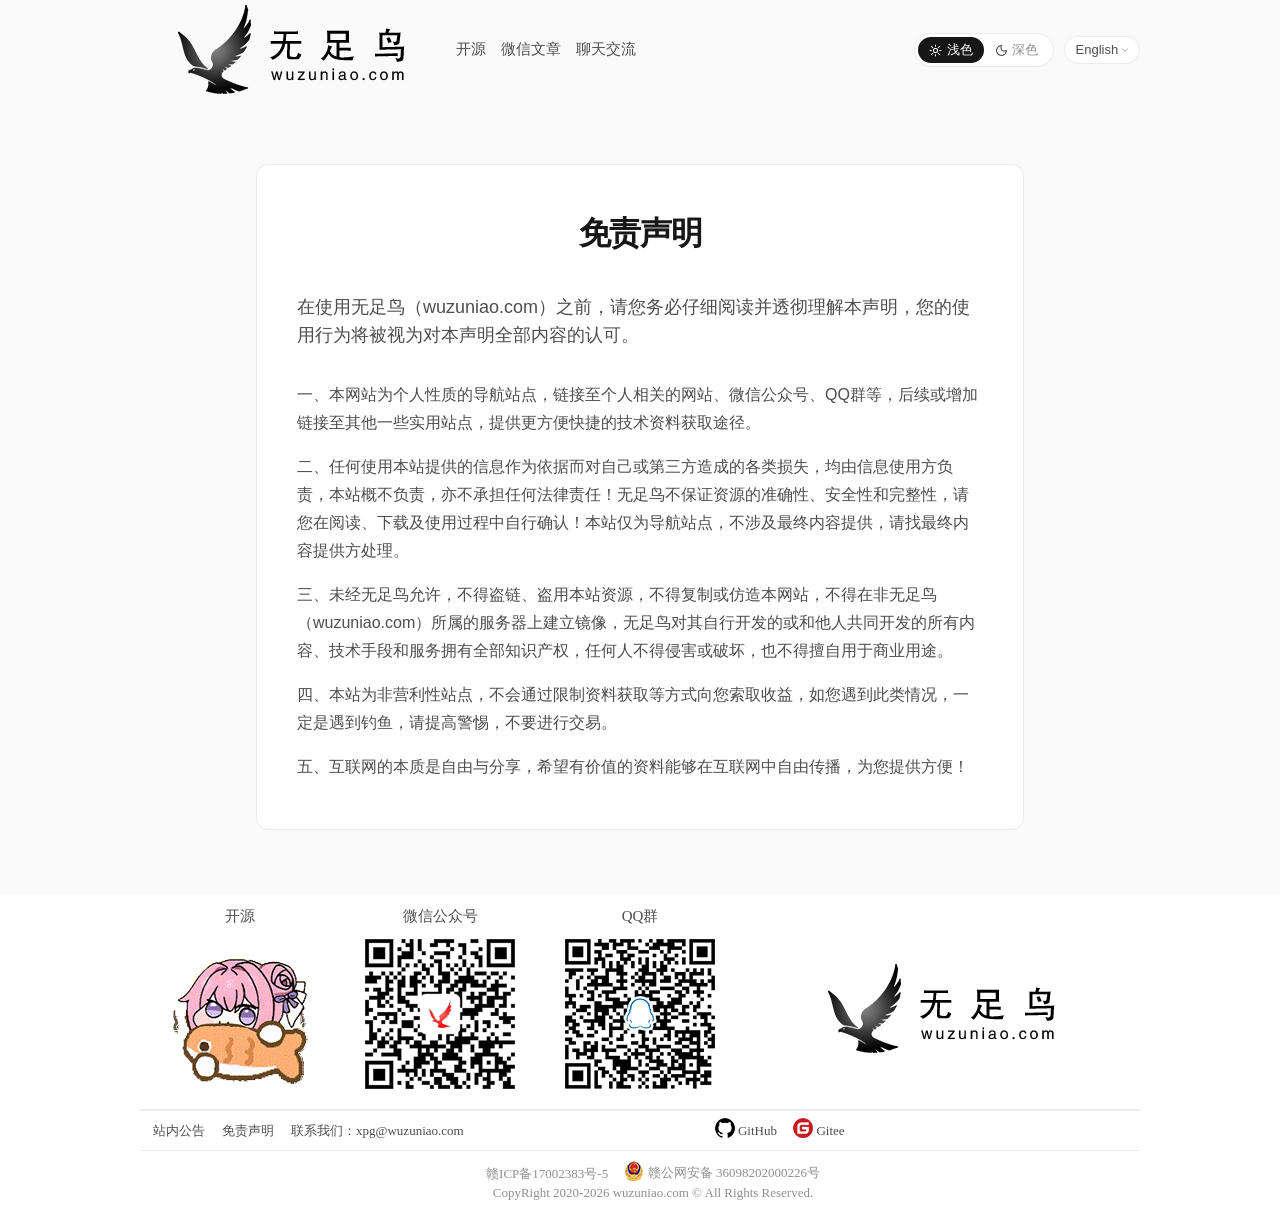
==== commit 40922874: "refactor(nav): 提取导航与页脚为共享片段并引入主题引擎" ====
--- a/site/mzsm.html
+++ b/site/mzsm.html
@@ -1,5 +1,5 @@
 <!doctype html>
-<html lang="zh-CN">
+<html lang="zh-CN" data-site-base="../">
 <head>
   <meta charset="utf-8">
   <!-- 视觉区域与屏幕宽度一致 -->
@@ -18,11 +18,14 @@
   <meta property="og:title" data-en="Disclaimer - Wuzuniao ICT Terms of Use & Copyright Notice" data-en-attr="content" content="免责声明 - 无足鸟ICT 网站使用条款与版权声明">
   <meta property="og:description" data-en="Wuzuniao (wuzuniao.com) disclaimer: This site is a personal navigation site providing only redirection to and aggregation of technical resources, and using the site is deemed acceptance of this entire disclaimer." data-en-attr="content" content="无足鸟（wuzuniao.com）免责声明：本站为个人性质导航站点，仅提供技术资源的跳转与汇总，使用即视为认可本声明全部内容。">
   <meta property="og:url" content="https://www.wuzuniao.com/site/mzsm.html">
-  <meta property="og:image" content="https://www.wuzuniao.com/images/logo_wuzuniao_com.png">
+  <meta property="og:image" content="https://www.wuzuniao.com/images/logo_wuzuniao_com_q.png">
   <!-- 收藏栏图标 -->
   <link rel="shortcut icon" href="../images/favicon.ico">
   <!-- 重置样式 -->
   <link rel="stylesheet" href="../style/init.css">
+  <!-- 主题切换（首屏同步 data-theme，避免闪烁） -->
+  <script src="../script/theme.js"></script>
+  <script src="../script/nav-partial.js" defer></script>
   <!-- 国际化（中英文切换） -->
   <script src="../script/i18n.js" defer></script>
   <!-- 导航交互 -->
@@ -64,137 +67,15 @@
 </head>
 
 <body>
-  <header>
-    <!-- PC 端导航 -->
-    <div class="pc_header">
-      <nav class="pc_nav">
-        <a href="../index.html"><img src="../images/logo_wuzuniao_com.png" alt="无足鸟LOGO"></a>
-        <ul>
-          <li>
-            <a href="https://github.com/wuzuniao" target="_blank" rel="noopener" data-en="Open Source">开源</a>
-            <ul class="pc_nav2_ul">
-              <li class="pc_nav2_li">
-                <a href="https://gitee.com/wuzuniao/hong" target="_blank" rel="noopener" data-en="Wuzuniao (Red)">无足鸟（红）</a>
-                <a href="https://gitee.com/wuzuniao/hei" target="_blank" rel="noopener" data-en="Wuzuniao (Black)">无足鸟（黑）</a>
-				<a href="https://github.com/wuzuniao/yao" target="_blank" rel="noopener" data-en="Wuzuniao (Medicine)">无足鸟（药）</a>
-              </li>
-            </ul>
-          </li>
-          <li>
-            <a href="https://mp.weixin.qq.com/s/sZmS0axaiBpExRVVSG1rgA" target="_blank" rel="noopener" data-en="WeChat Articles">微信文章</a>
-            <ul class="pc_nav2_ul">
-              <li class="pc_nav2_li">
-                <a href="https://mp.weixin.qq.com/s/kT6fiaZKdSvElfv_uc-3Ow" target="_blank" rel="noopener">Vibe Coding</a>
-                <a href="https://mp.weixin.qq.com/s/K5BwdoOtZCsrrGlfVU-CbQ" target="_blank" rel="noopener" data-en="Network Planning Designer">网络规划设计师</a>
-                <a href="https://mp.weixin.qq.com/s/LCWTZ2NWtaWwFm90bWdZfg" target="_blank" rel="noopener">Wireshark</a>
-                <a href="https://mp.weixin.qq.com/s/W7i8NNIwKmfMVIdGjx8JfA" target="_blank" rel="noopener">MobaXterm</a>
-                <a href="https://mp.weixin.qq.com/s/60oJa98_B7J4hV6VKBjYIA" target="_blank" rel="noopener">Markdown</a>
-                <a href="https://mp.weixin.qq.com/s/A7c7b322XGzOnwT5fln-1A" target="_blank" rel="noopener">Zabbix 4.4</a>
-              </li>
-            </ul>
-          </li>
-          <li>
-            <a href="https://jq.qq.com/?_wv=1027&k=OyWwUJBI" target="_blank" rel="noopener" data-en="Community">聊天交流</a>
-            <ul class="pc_nav2_ul">
-              <li class="pc_nav2_li">
-              </li>
-            </ul>
-          </li>
-        </ul>
-        <!-- 右侧工具区：主题切换 + 中英文切换 -->
-        <div class="pc_nav_tools">
-          <div class="theme_toggle" role="group" aria-label="主题切换" data-en="Theme" data-en-attr="aria-label">
-            <button type="button" class="theme_opt is-active" aria-pressed="true"><img class="theme_icon theme_icon_sun" src="../images/sun.png" alt=""><span data-en="Light">浅色</span></button>
-            <button type="button" class="theme_opt" aria-pressed="false"><img class="theme_icon theme_icon_moon" src="../images/moon.png" alt=""><span data-en="Dark">深色</span></button>
-          </div>
-          <div class="lang_select" role="listbox" aria-label="语言切换" data-en="Language" data-en-attr="aria-label" aria-expanded="false">
-            <button type="button" class="lang_trigger" aria-haspopup="listbox" aria-expanded="false">
-              <span class="lang_current">中文</span>
-            </button>
-            <ul class="lang_menu">
-              <li class="lang_item is-selected" role="option" aria-selected="true" data-value="zh">简体中文</li>
-              <li class="lang_item" role="option" aria-selected="false" data-value="en">English</li>
-            </ul>
-          </div>
-        </div>
-        <div class="pc_nav_both"></div>
+  <header id="site-header">
+    <noscript>
+      <nav class="noscript-nav" aria-label="站点导航">
+        <a href="../index.html">首页</a>
+        <a href="https://github.com/wuzuniao" target="_blank" rel="noopener">开源</a>
+        <a href="https://mp.weixin.qq.com/s/sZmS0axaiBpExRVVSG1rgA" target="_blank" rel="noopener">微信文章</a>
+        <a href="https://jq.qq.com/?_wv=1027&k=OyWwUJBI" target="_blank" rel="noopener">聊天交流</a>
       </nav>
-    </div>
-    <!-- 手机端导航--开始 未点击前 -->
-    <div class="m_qian">
-      <div class="m_qian_lf">
-        <a href="../index.html">
-          <img class="m_qian_logo" src="../images/logo_wuzuniao_com.png" alt="无足鸟LOGO">
-        </a>
-      </div>
-      <div class="m_qian_rg">
-        <a href="#" class="m_qian_tubiao" role="button" aria-label="打开导航菜单" data-en="Open navigation menu" data-en-attr="aria-label">
-          <img class="m_qian_menuimg" src="../images/m_menuimg.png" alt="菜单">
-        </a>
-      </div>
-    </div>
-    <!-- 点击右边导航后 -->
-    <div class="m_hou">
-      <div class="m_hou_beijing m_hou_tubiao"></div>
-      <div class="m_hou_tubiao_beijing">
-        <a href="#" class="m_hou_tubiao" role="button" aria-label="关闭导航菜单" data-en="Close navigation menu" data-en-attr="aria-label">
-          <img src="../images/close.png" width="22" alt="关闭">
-        </a>
-      </div>
-      <div class="m_navList">
-        <!-- 移动端抽屉顶部工具区：主题切换 + 中英文切换 -->
-        <div class="m_nav_tools">
-          <div class="theme_toggle" role="group" aria-label="主题切换" data-en="Theme" data-en-attr="aria-label">
-            <button type="button" class="theme_opt is-active" aria-pressed="true"><img class="theme_icon theme_icon_sun" src="../images/sun.png" alt=""><span data-en="Light">浅色</span></button>
-            <button type="button" class="theme_opt" aria-pressed="false"><img class="theme_icon theme_icon_moon" src="../images/moon.png" alt=""><span data-en="Dark">深色</span></button>
-          </div>
-          <div class="lang_select" role="listbox" aria-label="语言切换" data-en="Language" data-en-attr="aria-label" aria-expanded="false">
-            <button type="button" class="lang_trigger" aria-haspopup="listbox" aria-expanded="false">
-              <span class="lang_current">中文</span>
-            </button>
-            <ul class="lang_menu">
-              <li class="lang_item is-selected" role="option" aria-selected="true" data-value="zh">简体中文</li>
-              <li class="lang_item" role="option" aria-selected="false" data-value="en">English</li>
-            </ul>
-          </div>
-        </div>
-        <ul>
-          <li>
-            <div class="m_navList_a">
-              <a href="https://github.com/wuzuniao" target="_blank" rel="noopener" data-en="Open Source">开源</a>
-              <i></i>
-            </div>
-            <div class="m_navList_nav">
-              <a href="https://gitee.com/wuzuniao/hong" target="_blank" rel="noopener" data-en="Wuzuniao (Red)">无足鸟（红）</a>
-              <a href="https://gitee.com/wuzuniao/hei" target="_blank" rel="noopener" data-en="Wuzuniao (Black)">无足鸟（黑）</a>
-			  <a href="https://github.com/wuzuniao/yao" target="_blank" rel="noopener" data-en="Wuzuniao (Medicine)">无足鸟（药）</a>
-            </div>
-          </li>
-          <li>
-            <div class="m_navList_a">
-              <a href="https://mp.weixin.qq.com/s/sZmS0axaiBpExRVVSG1rgA" target="_blank" rel="noopener" data-en="WeChat Articles">微信文章</a>
-              <i></i>
-            </div>
-            <div class="m_navList_nav">
-              <a href="https://mp.weixin.qq.com/s/kT6fiaZKdSvElfv_uc-3Ow" target="_blank" rel="noopener">Vibe Coding</a>
-              <a href="https://mp.weixin.qq.com/s/K5BwdoOtZCsrrGlfVU-CbQ" target="_blank" rel="noopener" data-en="Network Planning Designer">网络规划设计师</a>
-              <a href="https://mp.weixin.qq.com/s/LCWTZ2NWtaWwFm90bWdZfg" target="_blank" rel="noopener">Wireshark</a>
-              <a href="https://mp.weixin.qq.com/s/W7i8NNIwKmfMVIdGjx8JfA" target="_blank" rel="noopener">MobaXterm</a>
-              <a href="https://mp.weixin.qq.com/s/60oJa98_B7J4hV6VKBjYIA" target="_blank" rel="noopener">Markdown</a>
-              <a href="https://mp.weixin.qq.com/s/A7c7b322XGzOnwT5fln-1A" target="_blank" rel="noopener">Zabbix 4.4</a>
-            </div>
-          </li>
-          <li>
-            <div class="m_navList_a">
-              <a href="https://jq.qq.com/?_wv=1027&k=OyWwUJBI" target="_blank" rel="noopener" data-en="Community">聊天交流</a>
-              <i></i>
-            </div>
-            <div class="m_navList_nav"></div>
-          </li>
-        </ul>
-      </div>
-    </div>
-    <!-- 手机端导航--结束 -->
+    </noscript>
   </header>
   <main>
     <!-- 页面主体内容 -->
@@ -210,77 +91,18 @@
       </section>
     </div>
   </main>
-  <footer>
-    <!-- PC 端页脚 -->
-    <div class="footer">
-      <div class="footer_erweima">
-        <div>
-          <a href="https://github.com/wuzuniao" target="_blank" rel="noopener" data-en="Open Source">开源</a>
-          <img src="../images/biaoqingbao.gif" alt="开源表情包">
-        </div>
-        <div>
-          <a href="https://mp.weixin.qq.com/s/sZmS0axaiBpExRVVSG1rgA" target="_blank" rel="noopener" data-en="WeChat Official Account">微信公众号</a>
-          <img src="../images/ewm_wx.png" alt="微信公众号二维码">
-        </div>
-        <div>
-          <a href="https://jq.qq.com/?_wv=1027&k=OyWwUJBI" target="_blank" rel="noopener" data-en="QQ Group">QQ群</a>
-          <img src="../images/ewm_qq.png" alt="QQ群二维码">
-        </div>
-        <div>
-          <a href="../index.html"><img src="../images/logo_wuzuniao_com.png" alt="无足鸟LOGO"></a>
-        </div>
-      </div>
-      <div class="footer_ziye">
-        <a href="../site/zngg.html" data-en="Site Announcements">站内公告</a>
-        <a href="../site/mzsm.html" data-en="Disclaimer">免责声明</a>
-        <a href="http://wpa.qq.com/msgrd?v=3&uin=2546467418&site=qq&menu=yes" target="_blank" rel="noopener" data-en="Contact us: xpg@wuzuniao.com">联系我们：xpg@wuzuniao.com</a>
-        <a href="https://github.com/wuzuniao/wuzuniao.github.io" target="_blank" rel="noopener" id="github">
-          <img src="../images/github.png" alt="GitHub">
-          <span data-en="GitHub">GitHub</span>
-        </a>
-        <a href="https://gitee.com/wuzuniao/hei" target="_blank" rel="noopener">
-          <img src="../images/gitee.png" alt="Gitee">
-          <span data-en="Gitee">Gitee</span>
-        </a>
-      </div>
-      <div class="copyright">
-        <p>
-          <a href="https://beian.miit.gov.cn/" target="_blank" rel="noopener">赣ICP备17002383号-5</a>
-          <a href="http://www.beian.gov.cn/portal/registerSystemInfo?recordcode=36098202000226" target="_blank" rel="noopener" class="gongan">
-            <img src="../images/gongan.png" alt="公安备案">
-            <span>赣公网安备 36098202000226号</span>
-          </a>
-        </p>
-        <p>CopyRight 2020-2026 wuzuniao.com © All Rights Reserved.</p>
-      </div>
-    </div>
-    <!-- 手机端页脚 -->
-    <div class="m_footer">
-      <div class="m_footer_erweima">
-        <a href="https://github.com/wuzuniao" target="_blank" rel="noopener" data-en="Open Source">开源</a>
-        <a href="https://mp.weixin.qq.com/s/sZmS0axaiBpExRVVSG1rgA" target="_blank" rel="noopener" data-en="WeChat Official Account">微信公众号</a>
-        <a href="https://jq.qq.com/?_wv=1027&k=OyWwUJBI" target="_blank" rel="noopener" data-en="QQ Group">QQ群</a>
-      </div>
-      <div class="m_footer_ziye">
-        <a href="../site/zngg.html" data-en="Site Announcements">站内公告</a>
-        <a href="../site/mzsm.html" data-en="Disclaimer">免责声明</a>
-        <a href="http://wpa.qq.com/msgrd?v=3&uin=2546467418&site=qq&menu=yes" target="_blank" rel="noopener" data-en="Contact us: xpg@wuzuniao.com">联系我们：xpg@wuzuniao.com</a>
+  <footer id="site-footer">
+    <noscript>
+      <div class="noscript-footer">
+        <a href="../site/zngg.html">站内公告</a>
+        <a href="../site/mzsm.html">免责声明</a>
+        <a href="http://wpa.qq.com/msgrd?v=3&uin=2546467418&site=qq&menu=yes" target="_blank" rel="noopener">联系我们：xpg@wuzuniao.com</a>
         <a href="https://github.com/wuzuniao/wuzuniao.github.io" target="_blank" rel="noopener">GitHub</a>
         <a href="https://gitee.com/wuzuniao/hei" target="_blank" rel="noopener">Gitee</a>
+        <a href="https://beian.miit.gov.cn/" target="_blank" rel="noopener">赣ICP备17002383号-5</a>
+        <a href="http://www.beian.gov.cn/portal/registerSystemInfo?recordcode=36098202000226" target="_blank" rel="noopener">赣公网安备 36098202000226号</a>
       </div>
-      <div class="m_copyright">
-        <p>
-          <a href="https://beian.miit.gov.cn/" target="_blank" rel="noopener">赣ICP备17002383号-5</a>
-        </p>
-        <p>
-          <a href="http://www.beian.gov.cn/portal/registerSystemInfo?recordcode=36098202000226" target="_blank" rel="noopener" class="gongan">
-            <img src="../images/gongan.png" alt="公安备案">
-            <span>赣公网安备 36098202000226号</span>
-          </a>
-        </p>
-        <p>CopyRight 2020-2026 wuzuniao.com © All Rights Reserved.</p>
-      </div>
-    </div>
+    </noscript>
   </footer>
 </body>
 </html>
--- a/style/init.css
+++ b/style/init.css
@@ -1,5 +1,39 @@
 @charset "utf-8";
 /* CSS Document 初始化样式 */
+
+/* ============ 设计令牌：语义化配色（集中管理，便于主题切换） ============ */
+:root {
+  /* 画布 / 墨色 / 抬升面 */
+  --color-canvas: #fafafa;
+  --color-ink: #171717;
+  --color-ink-hover: #383838;
+  --color-elevated: #ffffff;
+  /* 发丝线（默认 / 强化） */
+  --color-hairline: #ebebeb;
+  --color-hairline-strong: #d6d6d6;
+  /* 文字灰阶 */
+  --color-body: #4d4d4d;
+  --color-mute: #8f8f8f;
+  --color-faint: #a1a1a1;
+  /* 链接与反白文字 */
+  --color-link: #0070f3;
+  --color-on-primary: #ffffff;
+}
+
+/* 深色主题：仅覆盖语义令牌即可整体换肤 */
+:root[data-theme="dark"] {
+  --color-canvas: #000000;
+  --color-ink: #ededed;
+  --color-ink-hover: #a1a1a1;
+  --color-elevated: #111111;
+  --color-hairline: #2e2e2e;
+  --color-hairline-strong: #444444;
+  --color-body: #a1a1a1;
+  --color-mute: #8f8f8f;
+  --color-faint: #666666;
+  --color-link: #3291ff;
+  --color-on-primary: #000000;
+}
 
 /* 全局盒模型：border-box 让 padding/border 计入总宽度，
    避免 width:100% + padding 超出视口引发移动端横向滚动条 */
@@ -21,6 +55,9 @@
   line-height: 1;
   font-size: 16px;
   font-family: "Century Gothic", "Microsoft yahei";
+  /* 全页底色与默认文字色随主题切换（覆盖浏览器默认白底） */
+  background: var(--color-canvas);
+  color: var(--color-ink);
 }
 
 ol, ul, li {
@@ -38,11 +75,12 @@
 
 a {
   text-decoration: none;
-  color: #000;
+  /* 默认链接跟随墨色；hover 高亮为主题链接蓝（均走令牌，便于主题切换） */
+  color: var(--color-ink);
 }
 
 a:hover {
-  color: red;
+  color: var(--color-link);
 }
 
 address {
--- a/style/header_footer.css
+++ b/style/header_footer.css
@@ -1,12 +1,12 @@
 @charset "utf-8";
 /* header / footer 样式：按 DESIGN-vercel.md 调整颜色风格
-   画布 #fafafa + 墨色 #171717 + 1px 发丝线 #ebebeb。
-   灰阶文字：#4d4d4d body / #8f8f8f mute / #dedede faint。图片保留原色，不做滤镜处理。 */
+   画布 var(--color-canvas) + 墨色 var(--color-ink) + 1px 发丝线 var(--color-hairline)。
+   灰阶文字：var(--color-body) body / var(--color-mute) mute / var(--color-faint) faint。图片保留原色，不做滤镜处理。 */
 
 /* ============ PC 端导航 ============ */
 .pc_header {
   width: 100%;
-  background: #fafafa;
+  background: var(--color-canvas);
   height: 6.25em;
   box-sizing: border-box;
 }
@@ -27,6 +27,27 @@
 .pc_nav > a > img {
   width: 15.625em;
   max-width: 15.625em;
+}
+
+/* 主题化 logo：浅色用 _q，深色用 _s，按 <html data-theme> 切换；
+   不支持 img content 的浏览器回退显示 src（浅色 _q.png） */
+.site-logo {
+  content: url(../images/logo_wuzuniao_com_q.png);
+}
+
+:root[data-theme="dark"] .site-logo {
+  content: url(../images/logo_wuzuniao_com_s.png);
+}
+
+/* 页脚图标：深色模式换用反色版（黑白反色为白、蓝/红保持原色，由脚本生成 _s.png） */
+:root[data-theme="dark"] .footer-ewm-wx {
+  content: url(../images/ewm_wx_s.png);
+}
+:root[data-theme="dark"] .footer-ewm-qq {
+  content: url(../images/ewm_qq_s.png);
+}
+:root[data-theme="dark"] .footer-github {
+  content: url(../images/github_s.png);
 }
 
 /* 一级菜单样式 */
@@ -47,12 +68,12 @@
   padding: 0 0.5em;
   font-size: 1em;
   font-weight: 500;
-  color: #4d4d4d;
+  color: var(--color-body);
   transition: color 0.15s ease;
 }
 
 .pc_nav > ul > li:hover > a {
-  color: #0070f3;
+  color: var(--color-link);
 }
 
 /* 二级菜单样式（纯文字、无底无边框；悬停仅改文字颜色；无子项的一级菜单不响应） */
@@ -80,13 +101,13 @@
   line-height: 2.75em;
   padding-left: 0.5em;
   white-space: nowrap;
-  color: #4d4d4d;
+  color: var(--color-body);
   font-size: 0.875em;
   transition: color 0.15s ease, background 0.15s ease;
 }
 
 .pc_nav > ul > li > .pc_nav2_ul > .pc_nav2_li > a:hover {
-  color: #0070f3;
+  color: var(--color-link);
 }
 
 /* 二级菜单背景面板：悬停含子链接的一级菜单时显示（白底、近不透明，遮住原页面） */
@@ -97,7 +118,7 @@
   width: 100%;
   height: 100%;
   z-index: 98;
-  background: #fafafa;
+  background: var(--color-canvas);
   opacity: 0;
   visibility: hidden;
   transition: opacity 0.2s ease, visibility 0.2s;
@@ -122,9 +143,9 @@
   display: inline-flex;
   align-items: center;
   padding: 0.1875em;
-  border: 1px solid #ebebeb;
+  border: 1px solid var(--color-hairline);
   border-radius: 9999px;
-  background-color: #ffffff;
+  background-color: var(--color-elevated);
 }
 
 .theme_opt {
@@ -135,7 +156,7 @@
   border: 0;
   border-radius: 9999px;
   background: transparent;
-  color: #8f8f8f;
+  color: var(--color-mute);
   font-size: 0.8125em;
   line-height: 1.4;
   cursor: pointer;
@@ -143,8 +164,8 @@
 }
 
 .theme_opt.is-active {
-  background-color: #171717;
-  color: #ffffff;
+  background-color: var(--color-ink);
+  color: var(--color-on-primary);
 }
 
 /* 主题段内图标：复用 sun/moon PNG，当前项（墨色底）反白显示 */
@@ -159,7 +180,7 @@
 }
 
 .theme_opt:not(.is-active):hover {
-  color: #171717;
+  color: var(--color-ink);
 }
 
 .theme_opt:focus {
@@ -177,10 +198,10 @@
   gap: 0.4em;
   margin: 0;
   padding: 0.3em 1.6em 0.3em 0.85em;
-  border: 1px solid #ebebeb;
+  border: 1px solid var(--color-hairline);
   border-radius: 9999px;
-  background-color: #ffffff;
-  color: #4d4d4d;
+  background-color: var(--color-elevated);
+  color: var(--color-body);
   font-size: 0.8125em;
   line-height: 1.4;
   cursor: pointer;
@@ -193,13 +214,13 @@
 }
 
 .lang_trigger:hover {
-  border-color: #d4d4d4;
-  color: #171717;
+  border-color: var(--color-hairline-strong);
+  color: var(--color-ink);
 }
 
 .lang_trigger:focus {
   outline: none;
-  border-color: #171717;
+  border-color: var(--color-ink);
 }
 
 /* 展开面板：白底发丝边圆角，与界面协调 */
@@ -212,8 +233,8 @@
   padding: 0.25em 0;
   list-style: none;
   box-sizing: border-box;
-  background-color: #ffffff;
-  border: 1px solid #ebebeb;
+  background-color: var(--color-elevated);
+  border: 1px solid var(--color-hairline);
   border-radius: 0.75em;
   box-shadow: 0 4px 16px rgba(0, 0, 0, 0.08);
   opacity: 0;
@@ -232,7 +253,7 @@
 .lang_item {
   padding: 0.45em 1em;
   white-space: nowrap;
-  color: #4d4d4d;
+  color: var(--color-body);
   font-size: 0.8125em;
   line-height: 1.4;
   cursor: pointer;
@@ -241,22 +262,22 @@
 
 .lang_item:hover,
 .lang_item.is-selected {
-  color: #0070f3;
-  background-color: #fafafa;
+  color: var(--color-link);
+  background-color: var(--color-canvas);
 }
 
 
 /* ============ 页脚 ============ */
 footer {
   width: 100%;
-  /* 取消顶部横线分割；背景改为纯白 #ffffff，在整体 #fafafa 画布上轻微区分 */
-  background: #ffffff;
-  color: #4d4d4d;
+  /* 取消顶部横线分割；背景改为纯白 var(--color-elevated)，在整体 var(--color-canvas) 画布上轻微区分 */
+  background: var(--color-elevated);
+  color: var(--color-body);
 }
 
 .footer_erweima {
   overflow: hidden;
-  border-bottom: 1px solid #ebebeb;
+  border-bottom: 1px solid var(--color-hairline);
   box-sizing: border-box;
   padding-bottom: 20px;
 }
@@ -276,13 +297,13 @@
   display: block;
   font-size: 1em;
   font-weight: 500;
-  color: #4d4d4d;
+  color: var(--color-body);
   line-height: 3em;
   transition: color 0.15s ease;
 }
 
 .footer_erweima > div > a:hover {
-  color: #0070f3;
+  color: var(--color-link);
 }
 
 .footer_erweima > div:last-child > a {
@@ -291,21 +312,21 @@
 
 .footer_ziye {
   display: block;
-  border-top: 1px solid #ebebeb;
-  border-bottom: 1px solid #ebebeb;
+  border-top: 1px solid var(--color-hairline);
+  border-bottom: 1px solid var(--color-hairline);
   box-sizing: border-box;
 }
 
 .footer_ziye > a {
   font-size: 0.875em;
-  color: #4d4d4d;
+  color: var(--color-body);
   line-height: 3em;
   margin-left: 1em;
   transition: color 0.15s ease;
 }
 
 .footer_ziye > a:hover {
-  color: #0070f3;
+  color: var(--color-link);
 }
 
 .footer_ziye > a > img {
@@ -325,16 +346,16 @@
 
 .copyright > p {
   line-height: 1.5em;
-  color: #8f8f8f;
+  color: var(--color-mute);
 }
 
 .copyright > p > a {
-  color: #8f8f8f;
+  color: var(--color-mute);
   transition: color 0.15s ease;
 }
 
 .copyright > p > a:hover {
-  color: #0070f3;
+  color: var(--color-link);
 }
 
 .gongan {
@@ -397,7 +418,7 @@
   .m_qian {
     display: block;
     height: 60px;
-    background: #fafafa;
+    background: var(--color-canvas);
     width: 100%;
     overflow: hidden;
   }
@@ -448,7 +469,7 @@
     position: absolute;
     width: 100%;
     height: 100%;
-    background: #fafafa;
+    background: var(--color-canvas);
     opacity: 0;
     left: 0;
     top: 0;
@@ -479,8 +500,8 @@
     position: absolute;
     width: 80%;
     top: 0;
-    background: #ffffff;
-    border-left: 1px solid #ebebeb;
+    background: var(--color-elevated);
+    border-left: 1px solid var(--color-hairline);
     height: 100%;
     z-index: 10;
     right: -80%;
@@ -505,17 +526,17 @@
     justify-content: space-between;
     gap: 0.625em;
     padding: 0.75em 5%;
-    border-bottom: 1px solid #ebebeb;
+    border-bottom: 1px solid var(--color-hairline);
   }
 
   .m_hou .m_navList ul li {
-    border-bottom: 1px solid #ebebeb;
+    border-bottom: 1px solid var(--color-hairline);
   }
 
   .m_hou .m_navList ul li a {
     display: block;
     height: 45px;
-    color: #4d4d4d;
+    color: var(--color-body);
     line-height: 45px;
     padding-left: 5%;
     font-size: 1em;
@@ -524,7 +545,7 @@
 
   .m_hou .m_navList ul > li > a:hover,
   .m_hou .m_navList ul > li .m_navList_a > a:hover {
-    color: #0070f3;
+    color: var(--color-link);
   }
 
   .m_hou .m_navList ul li .m_navList_a {
@@ -582,12 +603,12 @@
     white-space: nowrap;
     width: 90%;
     text-overflow: ellipsis;
-    color: #4d4d4d;
+    color: var(--color-body);
     transition: color 0.15s ease;
   }
 
   .m_hou .m_navList ul li .m_navList_nav a:hover {
-    color: #0070f3;
+    color: var(--color-link);
   }
 
   /* 移动端页脚 */
@@ -598,7 +619,7 @@
   .m_footer {
     display: block;
     padding: 2rem 1.25rem;
-    background: #ffffff;
+    background: var(--color-elevated);
   }
 
   .m_footer_erweima {
@@ -609,7 +630,7 @@
     display: inline-block;
     width: 33.3333%;
     font-size: 0.875em;
-    color: #4d4d4d;
+    color: var(--color-body);
     line-height: 2em;
     text-align: center;
     float: left;
@@ -617,12 +638,12 @@
   }
 
   .m_footer_erweima > a:hover {
-    color: #0070f3;
+    color: var(--color-link);
   }
 
   .m_footer_ziye {
-    border-top: 1px solid #ebebeb;
-    border-bottom: 1px solid #ebebeb;
+    border-top: 1px solid var(--color-hairline);
+    border-bottom: 1px solid var(--color-hairline);
     box-sizing: border-box;
     padding: 0.5em 0 0.5em 0;
     margin-top: 0.5em;
@@ -631,14 +652,14 @@
 
   .m_footer_ziye > a {
     font-size: 0.75em;
-    color: #4d4d4d;
+    color: var(--color-body);
     line-height: 2em;
     margin-left: 1em;
     transition: color 0.15s ease;
   }
 
   .m_footer_ziye > a:hover {
-    color: #0070f3;
+    color: var(--color-link);
   }
 
   .m_copyright {
@@ -648,19 +669,80 @@
 
   .m_copyright > p {
     line-height: 1.5em;
-    color: #8f8f8f;
+    color: var(--color-mute);
   }
 
   .m_copyright > p > a {
-    color: #8f8f8f;
+    color: var(--color-mute);
     transition: color 0.15s ease;
   }
 
   .m_copyright > p > a:hover {
-    color: #0070f3;
+    color: var(--color-link);
   }
 
   .gongan {
     margin-left: 0;
   }
 }
+
+/* 主题图标：浅色模式激活态反白；深色模式激活态保持深色 PNG（背景转亮），非激活态反白 */
+:root[data-theme="dark"] .theme_opt.is-active .theme_icon {
+  filter: none;
+}
+:root[data-theme="dark"] .theme_opt:not(.is-active) .theme_icon {
+  filter: invert(1);
+}
+
+/* ============ 移动端导航功能图标：随主题切换 ============ */
+/* 菜单/关闭/展开收起图标均为深色 PNG，无白色变体；深色模式下统一反色为白（功能性控件，与 .theme_icon 同处理） */
+:root[data-theme="dark"] .m_qian_menuimg,
+:root[data-theme="dark"] .m_hou_tubiao_beijing img,
+:root[data-theme="dark"] .m_hou_icon {
+  filter: invert(1);
+}
+
+/* ============ <noscript> 兜底（JS 禁用时可见，仅供爬虫/无脚本用户） ============ */
+/* 仅在不执行 JS 时由浏览器渲染；启用 JS 时 nav-partial.js 会覆盖占位节点，noscript 不显示 */
+.noscript-nav {
+  max-width: 62.5em;
+  margin: 0 auto;
+  padding: 1em 1.25rem;
+  display: flex;
+  flex-wrap: wrap;
+  gap: 1em;
+  background: var(--color-canvas);
+  border-bottom: 1px solid var(--color-hairline);
+}
+
+.noscript-nav > a {
+  color: var(--color-body);
+  font-size: 0.9375em;
+  line-height: 1.6;
+}
+
+.noscript-nav > a:hover {
+  color: var(--color-link);
+}
+
+.noscript-footer {
+  max-width: 62.5em;
+  margin: 0 auto;
+  padding: 1em 1.25rem;
+  display: flex;
+  flex-wrap: wrap;
+  gap: 0.75em 1.25em;
+  background: var(--color-elevated);
+  border-top: 1px solid var(--color-hairline);
+  color: var(--color-mute);
+  font-size: 0.875em;
+}
+
+.noscript-footer > a {
+  color: var(--color-body);
+  line-height: 1.6;
+}
+
+.noscript-footer > a:hover {
+  color: var(--color-link);
+}
--- a/style/site.css
+++ b/style/site.css
@@ -1,14 +1,14 @@
 @charset "utf-8";
 /* 子页面 main 区样式：与首页 main.css 的 Vercel Geist 风格保持一致
-   画布 #fafafa + 墨色 #171717 + 1px 发丝线 #ebebeb；灰阶文字 #4d4d4d / #8f8f8f。
+   画布 var(--color-canvas) + 墨色 var(--color-ink) + 1px 发丝线 var(--color-hairline)；灰阶文字 var(--color-body) / var(--color-mute)。
    字体用系统无衬线栈近似 Geist（项目禁 CDN / 二进制字体，设计文档允许 Arial/Inter 替代）。
    各条目以留白分隔，不用 1px 横线；日期用 Geist Mono 标签风格。 */
 
 /* 子页 main：画布色 + 系统无衬线字体（近似 Geist） */
 main {
   font-family: -apple-system, BlinkMacSystemFont, "Segoe UI", Roboto, Arial, "Microsoft Yahei", sans-serif;
-  background: #fafafa;
-  color: #171717;
+  background: var(--color-canvas);
+  color: var(--color-ink);
   padding: 4rem 1.5rem;
   box-sizing: border-box;
 }
@@ -23,8 +23,8 @@
   max-width: 48rem;
   margin: 0 auto;
   padding: 3rem 2.5rem;
-  background: #ffffff;
-  border: 1px solid #ebebeb;
+  background: var(--color-elevated);
+  border: 1px solid var(--color-hairline);
   border-radius: 0.75rem;
   box-sizing: border-box;
 }
@@ -36,7 +36,7 @@
   font-weight: 600;
   line-height: 2.5rem;
   letter-spacing: -0.08rem;
-  color: #171717;
+  color: var(--color-ink);
   text-align: center;
   margin: 0 0 2.5rem;
 }
@@ -56,21 +56,21 @@
   font-size: 0.875rem;
   font-weight: 500;
   line-height: 1.25rem;
-  color: #8f8f8f;
+  color: var(--color-mute);
   text-align: left;
   margin: 0 0 0.75rem;
 }
 
 .site > h2 > strong {
   font-weight: 500;
-  color: #8f8f8f;
+  color: var(--color-mute);
 }
 
 /* 正文段落 */
 .site p {
   font-size: 1rem;
   line-height: 1.75rem;
-  color: #4d4d4d;
+  color: var(--color-body);
   margin: 0 0 1rem;
 }
 
@@ -82,7 +82,7 @@
 .site .qianyan {
   font-size: 1.125rem;
   line-height: 1.75rem;
-  color: #4d4d4d;
+  color: var(--color-body);
   margin: 0 0 2rem;
 }
 
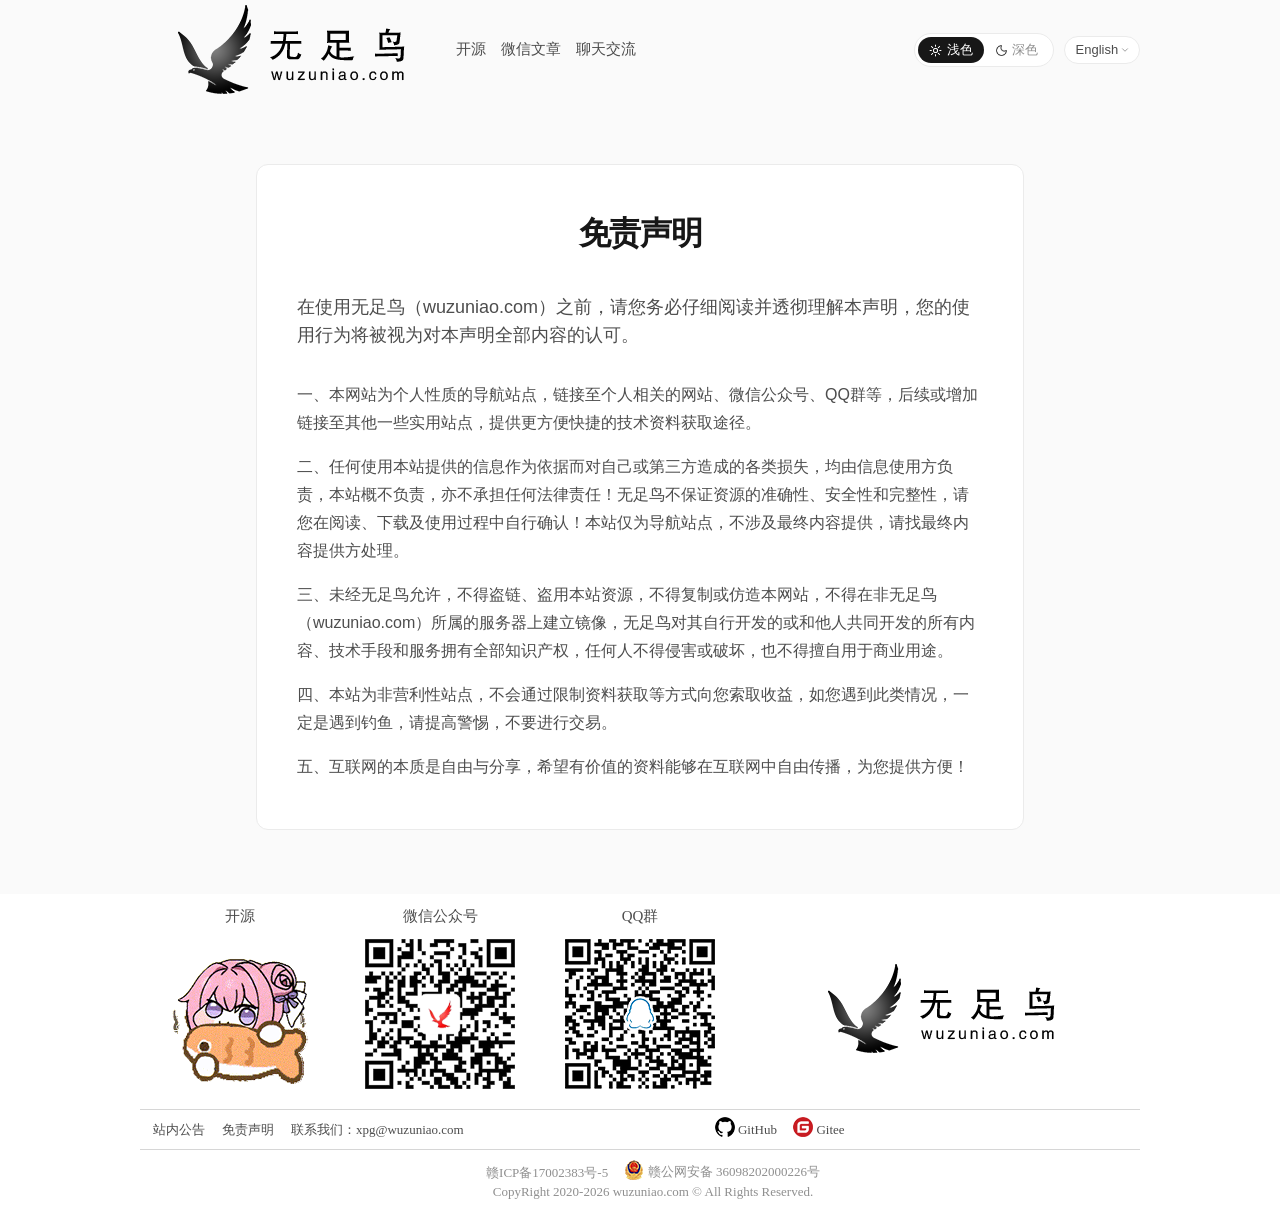
==== commit 399cfa68: "feat: 统一品牌标识为无足鸟并优化页脚分隔线" ====
--- a/site/mzsm.html
+++ b/site/mzsm.html
@@ -5,17 +5,17 @@
   <!-- 视觉区域与屏幕宽度一致 -->
   <meta name="viewport" content="width=device-width,initial-scale=1.0">
   <!-- SEO 基础元信息 -->
-  <title data-en="Disclaimer - Wuzuniao ICT Terms of Use & Copyright Notice">免责声明 - 无足鸟ICT 网站使用条款与版权声明</title>
+  <title data-en="Disclaimer - Wuzuniao Terms of Use & Copyright Notice">免责声明 - 无足鸟 网站使用条款与版权声明</title>
   <meta name="description" data-en="Wuzuniao (wuzuniao.com) disclaimer: This site is a personal navigation site that only provides redirection to and aggregation of technical resources, does not guarantee the accuracy, security, or completeness of third-party resources, and using the site is deemed acceptance of this entire disclaimer." data-en-attr="content" content="无足鸟（wuzuniao.com）免责声明：本站为个人性质导航站点，仅提供技术资源的跳转与汇总，不保证第三方资源的准确性、安全性与完整性，使用即视为认可本声明全部内容。">
   <meta name="keywords" content="无足鸟,无足鸟ICT,免责声明,使用条款,版权声明,导航站点,责任声明,wuzuniao">
-  <meta name="author" content="无足鸟ICT">
+  <meta name="author" content="无足鸟">
   <meta name="robots" content="index,follow">
   <link rel="canonical" href="https://www.wuzuniao.com/site/mzsm.html">
   <!-- Open Graph -->
   <meta property="og:type" content="article">
-  <meta property="og:site_name" content="无足鸟ICT">
+  <meta property="og:site_name" content="无足鸟">
   <meta property="og:locale" data-en="en_US" data-en-attr="content" content="zh_CN">
-  <meta property="og:title" data-en="Disclaimer - Wuzuniao ICT Terms of Use & Copyright Notice" data-en-attr="content" content="免责声明 - 无足鸟ICT 网站使用条款与版权声明">
+  <meta property="og:title" data-en="Disclaimer - Wuzuniao Terms of Use & Copyright Notice" data-en-attr="content" content="免责声明 - 无足鸟 网站使用条款与版权声明">
   <meta property="og:description" data-en="Wuzuniao (wuzuniao.com) disclaimer: This site is a personal navigation site providing only redirection to and aggregation of technical resources, and using the site is deemed acceptance of this entire disclaimer." data-en-attr="content" content="无足鸟（wuzuniao.com）免责声明：本站为个人性质导航站点，仅提供技术资源的跳转与汇总，使用即视为认可本声明全部内容。">
   <meta property="og:url" content="https://www.wuzuniao.com/site/mzsm.html">
   <meta property="og:image" content="https://www.wuzuniao.com/images/logo_wuzuniao_com_q.png">
--- a/style/header_footer.css
+++ b/style/header_footer.css
@@ -277,7 +277,8 @@
 
 .footer_erweima {
   overflow: hidden;
-  border-bottom: 1px solid var(--color-hairline);
+  /* 白底页脚内的分隔线改用更强的 hairline-strong，在纯白底上更清晰有质感 */
+  border-bottom: 1px solid var(--color-hairline-strong);
   box-sizing: border-box;
   padding-bottom: 20px;
 }
@@ -312,8 +313,9 @@
 
 .footer_ziye {
   display: block;
-  border-top: 1px solid var(--color-hairline);
-  border-bottom: 1px solid var(--color-hairline);
+  /* 去掉与上方 .footer_erweima 底边线相邻的重复 border-top，避免重影双线；
+     仅保留底部单线，并改用 hairline-strong 增强白底上的可见度 */
+  border-bottom: 1px solid var(--color-hairline-strong);
   box-sizing: border-box;
 }
 
@@ -642,8 +644,9 @@
   }
 
   .m_footer_ziye {
-    border-top: 1px solid var(--color-hairline);
-    border-bottom: 1px solid var(--color-hairline);
+    /* 移动端分隔线同样改用 hairline-strong，与 PC 页脚保持一致、白底更清晰 */
+    border-top: 1px solid var(--color-hairline-strong);
+    border-bottom: 1px solid var(--color-hairline-strong);
     box-sizing: border-box;
     padding: 0.5em 0 0.5em 0;
     margin-top: 0.5em;
@@ -733,7 +736,7 @@
   flex-wrap: wrap;
   gap: 0.75em 1.25em;
   background: var(--color-elevated);
-  border-top: 1px solid var(--color-hairline);
+  border-top: 1px solid var(--color-hairline-strong);
   color: var(--color-mute);
   font-size: 0.875em;
 }
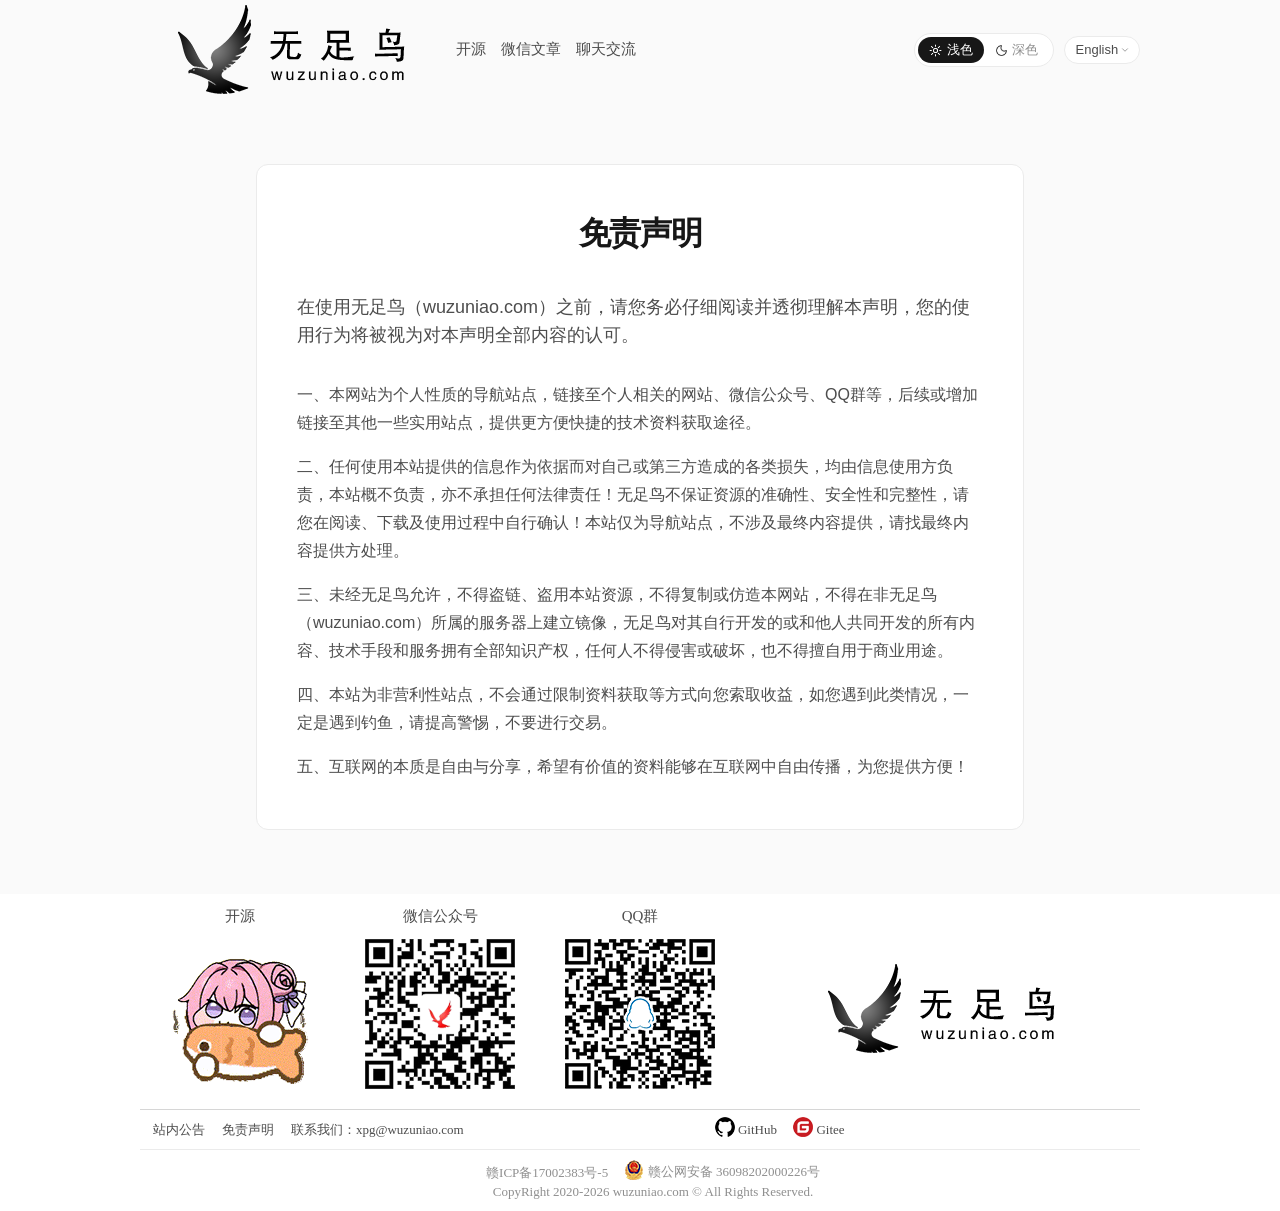
==== commit ca940171: "feat(i18n): 添加繁体中文支持与多语言 SEO 标签" ====
--- a/site/mzsm.html
+++ b/site/mzsm.html
@@ -5,18 +5,25 @@
   <!-- 视觉区域与屏幕宽度一致 -->
   <meta name="viewport" content="width=device-width,initial-scale=1.0">
   <!-- SEO 基础元信息 -->
-  <title data-en="Disclaimer - Wuzuniao Terms of Use & Copyright Notice">免责声明 - 无足鸟 网站使用条款与版权声明</title>
-  <meta name="description" data-en="Wuzuniao (wuzuniao.com) disclaimer: This site is a personal navigation site that only provides redirection to and aggregation of technical resources, does not guarantee the accuracy, security, or completeness of third-party resources, and using the site is deemed acceptance of this entire disclaimer." data-en-attr="content" content="无足鸟（wuzuniao.com）免责声明：本站为个人性质导航站点，仅提供技术资源的跳转与汇总，不保证第三方资源的准确性、安全性与完整性，使用即视为认可本声明全部内容。">
+  <title data-en="Disclaimer - Wuzuniao Terms of Use & Copyright Notice" data-hant="免責聲明 - 無足鳥 網站使用條款與版權聲明">免责声明 - 无足鸟 网站使用条款与版权声明</title>
+  <meta name="description" data-en="Wuzuniao (wuzuniao.com) disclaimer: This site is a personal navigation site that only provides redirection to and aggregation of technical resources, does not guarantee the accuracy, security, or completeness of third-party resources, and using the site is deemed acceptance of this entire disclaimer." data-en-attr="content" data-hant-attr="無足鳥（wuzuniao.com）免責聲明：本站為個人性質導航站點，僅提供技術資源的跳轉與匯總，不保證第三方資源的準確性、安全性與完整性，使用即視為認可本聲明全部內容。" content="无足鸟（wuzuniao.com）免责声明：本站为个人性质导航站点，仅提供技术资源的跳转与汇总，不保证第三方资源的准确性、安全性与完整性，使用即视为认可本声明全部内容。">
   <meta name="keywords" content="无足鸟,无足鸟ICT,免责声明,使用条款,版权声明,导航站点,责任声明,wuzuniao">
   <meta name="author" content="无足鸟">
   <meta name="robots" content="index,follow">
   <link rel="canonical" href="https://www.wuzuniao.com/site/mzsm.html">
+  <!-- 多语言备用版本（SEO hreflang） -->
+  <link rel="alternate" hreflang="zh-CN" href="https://www.wuzuniao.com/site/mzsm.html">
+  <link rel="alternate" hreflang="zh-Hant" href="https://www.wuzuniao.com/site/mzsm.html">
+  <link rel="alternate" hreflang="en" href="https://www.wuzuniao.com/site/mzsm.html">
+  <link rel="alternate" hreflang="x-default" href="https://www.wuzuniao.com/site/mzsm.html">
   <!-- Open Graph -->
   <meta property="og:type" content="article">
   <meta property="og:site_name" content="无足鸟">
-  <meta property="og:locale" data-en="en_US" data-en-attr="content" content="zh_CN">
-  <meta property="og:title" data-en="Disclaimer - Wuzuniao Terms of Use & Copyright Notice" data-en-attr="content" content="免责声明 - 无足鸟 网站使用条款与版权声明">
-  <meta property="og:description" data-en="Wuzuniao (wuzuniao.com) disclaimer: This site is a personal navigation site providing only redirection to and aggregation of technical resources, and using the site is deemed acceptance of this entire disclaimer." data-en-attr="content" content="无足鸟（wuzuniao.com）免责声明：本站为个人性质导航站点，仅提供技术资源的跳转与汇总，使用即视为认可本声明全部内容。">
+  <meta property="og:locale" data-en="en_US" data-en-attr="content" data-hant-attr="zh_Hant" content="zh_CN">
+  <meta property="og:locale:alternate" content="zh_Hant">
+  <meta property="og:locale:alternate" content="en_US">
+  <meta property="og:title" data-en="Disclaimer - Wuzuniao Terms of Use & Copyright Notice" data-en-attr="content" data-hant-attr="免責聲明 - 無足鳥 網站使用條款與版權聲明" content="免责声明 - 无足鸟 网站使用条款与版权声明">
+  <meta property="og:description" data-en="Wuzuniao (wuzuniao.com) disclaimer: This site is a personal navigation site providing only redirection to and aggregation of technical resources, and using the site is deemed acceptance of this entire disclaimer." data-en-attr="content" data-hant-attr="無足鳥（wuzuniao.com）免責聲明：本站為個人性質導航站點，僅提供技術資源的跳轉與匯總，使用即視為認可本聲明全部內容。" content="无足鸟（wuzuniao.com）免责声明：本站为个人性质导航站点，仅提供技术资源的跳转与汇总，使用即视为认可本声明全部内容。">
   <meta property="og:url" content="https://www.wuzuniao.com/site/mzsm.html">
   <meta property="og:image" content="https://www.wuzuniao.com/images/logo_wuzuniao_com_q.png">
   <!-- 收藏栏图标 -->
@@ -51,13 +58,15 @@
         "url": "https://www.wuzuniao.com/site/mzsm.html",
         "name": [
           { "@language": "zh-CN", "@value": "免责声明" },
+          { "@language": "zh-Hant", "@value": "免責聲明" },
           { "@language": "en", "@value": "Disclaimer" }
         ],
-        "inLanguage": "zh-CN",
+        "inLanguage": ["zh-CN", "zh-Hant", "en"],
         "isPartOf": { "@id": "https://www.wuzuniao.com/#website" },
         "publisher": { "@id": "https://www.wuzuniao.com/#organization" },
         "description": [
           { "@language": "zh-CN", "@value": "无足鸟（wuzuniao.com）免责声明：本站为个人性质导航站点，仅提供技术资源的跳转与汇总，不保证第三方资源的准确性、安全性与完整性。" },
+          { "@language": "zh-Hant", "@value": "無足鳥（wuzuniao.com）免責聲明：本站為個人性質導航站點，僅提供技術資源的跳轉與匯總，不保證第三方資源的準確性、安全性與完整性。" },
           { "@language": "en", "@value": "Wuzuniao (wuzuniao.com) disclaimer: this site is a personal navigation site providing only redirection to and aggregation of technical resources, and using the site is deemed acceptance of this entire disclaimer." }
         ]
       }
@@ -80,14 +89,14 @@
   <main>
     <!-- 页面主体内容 -->
     <div class="site">
-      <h1 data-en="Disclaimer">免责声明</h1>
+      <h1 data-en="Disclaimer" data-hant="免責聲明">免责声明</h1>
       <section>
-        <p class="qianyan" data-en="Before using Wuzuniao (wuzuniao.com), please read and fully understand this statement carefully. Your use of the site will be deemed as acceptance of all the contents of this disclaimer.">在使用无足鸟（wuzuniao.com）之前，请您务必仔细阅读并透彻理解本声明，您的使用行为将被视为对本声明全部内容的认可。</p>
-        <p data-en="I. This website is a personal navigation site linking to personal-related websites, WeChat Official Accounts, QQ groups, etc. More links to other useful sites may be added later to provide a more convenient and faster way to access technical materials.">一、本网站为个人性质的导航站点，链接至个人相关的网站、微信公众号、QQ群等，后续或增加链接至其他一些实用站点，提供更方便快捷的技术资料获取途径。</p>
-        <p data-en="II. Any losses caused to yourself or third parties from using the information provided by this site as a basis are the responsibility of the information user; this site bears no responsibility and assumes no legal liability whatsoever! Wuzuniao does not guarantee the accuracy, security, or completeness of the resources. Please verify them yourself during reading, downloading, and use! This site is only a navigation site and is not involved in providing final content; please contact the final content provider for resolution.">二、任何使用本站提供的信息作为依据而对自己或第三方造成的各类损失，均由信息使用方负责，本站概不负责，亦不承担任何法律责任！无足鸟不保证资源的准确性、安全性和完整性，请您在阅读、下载及使用过程中自行确认！本站仅为导航站点，不涉及最终内容提供，请找最终内容提供方处理。</p>
-        <p data-en="III. Without Wuzuniao's permission, do not hotlink or misappropriate this site's resources, do not copy or imitate this website, and do not establish mirrors on servers not belonging to Wuzuniao (wuzuniao.com). Wuzuniao owns all intellectual property rights to all content, technical means, and services it independently developed or jointly developed with others. No one may infringe upon or undermine them, nor use them for commercial purposes without authorization.">三、未经无足鸟允许，不得盗链、盗用本站资源，不得复制或仿造本网站，不得在非无足鸟（wuzuniao.com）所属的服务器上建立镜像，无足鸟对其自行开发的或和他人共同开发的所有内容、技术手段和服务拥有全部知识产权，任何人不得侵害或破坏，也不得擅自用于商业用途。</p>
-        <p data-en="IV. This site is non-profit; it will not solicit profit from you by restricting access to materials. If you encounter such a situation, it must be phishing—please stay vigilant and do not transact.">四、本站为非营利性站点，不会通过限制资料获取等方式向您索取收益，如您遇到此类情况，一定是遇到钓鱼，请提高警惕，不要进行交易。</p>
-        <p data-en="V. The essence of the internet is freedom and sharing. We hope valuable materials can spread freely across the internet and bring convenience to you!">五、互联网的本质是自由与分享，希望有价值的资料能够在互联网中自由传播，为您提供方便！</p>
+        <p class="qianyan" data-en="Before using Wuzuniao (wuzuniao.com), please read and fully understand this statement carefully. Your use of the site will be deemed as acceptance of all the contents of this disclaimer." data-hant="在使用無足鳥（wuzuniao.com）之前，請您務必仔細閱讀並透徹理解本聲明，您的使用行為將被視為對本聲明全部內容的認可。">在使用无足鸟（wuzuniao.com）之前，请您务必仔细阅读并透彻理解本声明，您的使用行为将被视为对本声明全部内容的认可。</p>
+        <p data-en="I. This website is a personal navigation site linking to personal-related websites, WeChat Official Accounts, QQ groups, etc. More links to other useful sites may be added later to provide a more convenient and faster way to access technical materials." data-hant="一、本網站為個人性質的導航站點，鏈接至個人相關的網站、微信公眾號、QQ群等，後續或增加鏈接至其他一些實用站點，提供更方便快捷的技術資料獲取途徑。">一、本网站为个人性质的导航站点，链接至个人相关的网站、微信公众号、QQ群等，后续或增加链接至其他一些实用站点，提供更方便快捷的技术资料获取途径。</p>
+        <p data-en="II. Any losses caused to yourself or third parties from using the information provided by this site as a basis are the responsibility of the information user; this site bears no responsibility and assumes no legal liability whatsoever! Wuzuniao does not guarantee the accuracy, security, or completeness of the resources. Please verify them yourself during reading, downloading, and use! This site is only a navigation site and is not involved in providing final content; please contact the final content provider for resolution." data-hant="二、任何使用本站提供的信息作為依據而對自己或第三方造成的各類損失，均由信息使用方負責，本站概不負責，亦不承擔任何法律責任！無足鳥不保證資源的準確性、安全性和完整性，請您在閱讀、下載及使用過程中自行確認！本站僅為導航站點，不涉及最終內容提供，請找最終內容提供方處理。">二、任何使用本站提供的信息作为依据而对自己或第三方造成的各类损失，均由信息使用方负责，本站概不负责，亦不承担任何法律责任！无足鸟不保证资源的准确性、安全性和完整性，请您在阅读、下载及使用过程中自行确认！本站仅为导航站点，不涉及最终内容提供，请找最终内容提供方处理。</p>
+        <p data-en="III. Without Wuzuniao's permission, do not hotlink or misappropriate this site's resources, do not copy or imitate this website, and do not establish mirrors on servers not belonging to Wuzuniao (wuzuniao.com). Wuzuniao owns all intellectual property rights to all content, technical means, and services it independently developed or jointly developed with others. No one may infringe upon or undermine them, nor use them for commercial purposes without authorization." data-hant="三、未經無足鳥允許，不得盜鏈、盜用本站資源，不得複製或仿造本網站，不得在非無足鳥（wuzuniao.com）所屬的服務器上建立鏡像，無足鳥對其自行開發的或和他人共同開發的所有內容、技術手段和服務擁有全部知識產權，任何人不得侵害或壞壞，也不得擅自用於商業用途。">三、未经无足鸟允许，不得盗链、盗用本站资源，不得复制或仿造本网站，不得在非无足鸟（wuzuniao.com）所属的服务器上建立镜像，无足鸟对其自行开发的或和他人共同开发的所有内容、技术手段和服务拥有全部知识产权，任何人不得侵害或破坏，也不得擅自用于商业用途。</p>
+        <p data-en="IV. This site is non-profit; it will not solicit profit from you by restricting access to materials. If you encounter such a situation, it must be phishing—please stay vigilant and do not transact." data-hant="四、本站為非營利性站點，不會通過限制資料獲取等方式向您索取收益，如您遇到此類情況，一定是遇到釣魚，請提高警惕，不要進行交易。">四、本站为非营利性站点，不会通过限制资料获取等方式向您索取收益，如您遇到此类情况，一定是遇到钓鱼，请提高警惕，不要进行交易。</p>
+        <p data-en="V. The essence of the internet is freedom and sharing. We hope valuable materials can spread freely across the internet and bring convenience to you!" data-hant="五、互聯網的本質是自由與分享，希望有價值的資料能夠在互聯網中自由傳播，為您提供方便！">五、互联网的本质是自由与分享，希望有价值的资料能够在互联网中自由传播，为您提供方便！</p>
       </section>
     </div>
   </main>
--- a/style/header_footer.css
+++ b/style/header_footer.css
@@ -277,7 +277,8 @@
 
 .footer_erweima {
   overflow: hidden;
-  /* 白底页脚内的分隔线改用更强的 hairline-strong，在纯白底上更清晰有质感 */
+  /* 白底页脚内的主分割线用最强的 hairline-strong（二维码/主链接块与下方子页链接的分界），
+     作为页脚最顶层级分隔，在纯白底上最清晰有质感 */
   border-bottom: 1px solid var(--color-hairline-strong);
   box-sizing: border-box;
   padding-bottom: 20px;
@@ -314,8 +315,9 @@
 .footer_ziye {
   display: block;
   /* 去掉与上方 .footer_erweima 底边线相邻的重复 border-top，避免重影双线；
-     仅保留底部单线，并改用 hairline-strong 增强白底上的可见度 */
-  border-bottom: 1px solid var(--color-hairline-strong);
+     仅保留底部单线。页脚层级：.footer_erweima 底用 hairline-strong（主分割），
+     此处用更弱的 hairline（次分割），形成强→弱层级，避免等色无层次 */
+  border-bottom: 1px solid var(--color-hairline);
   box-sizing: border-box;
 }
 
@@ -644,9 +646,10 @@
   }
 
   .m_footer_ziye {
-    /* 移动端分隔线同样改用 hairline-strong，与 PC 页脚保持一致、白底更清晰 */
+    /* 移动端层级同 PC：上边线为 erweima|ziye 主分割（hairline-strong），
+       下边线为 ziye|copyright 次分割（hairline），强→弱体现层级 */
     border-top: 1px solid var(--color-hairline-strong);
-    border-bottom: 1px solid var(--color-hairline-strong);
+    border-bottom: 1px solid var(--color-hairline);
     box-sizing: border-box;
     padding: 0.5em 0 0.5em 0;
     margin-top: 0.5em;
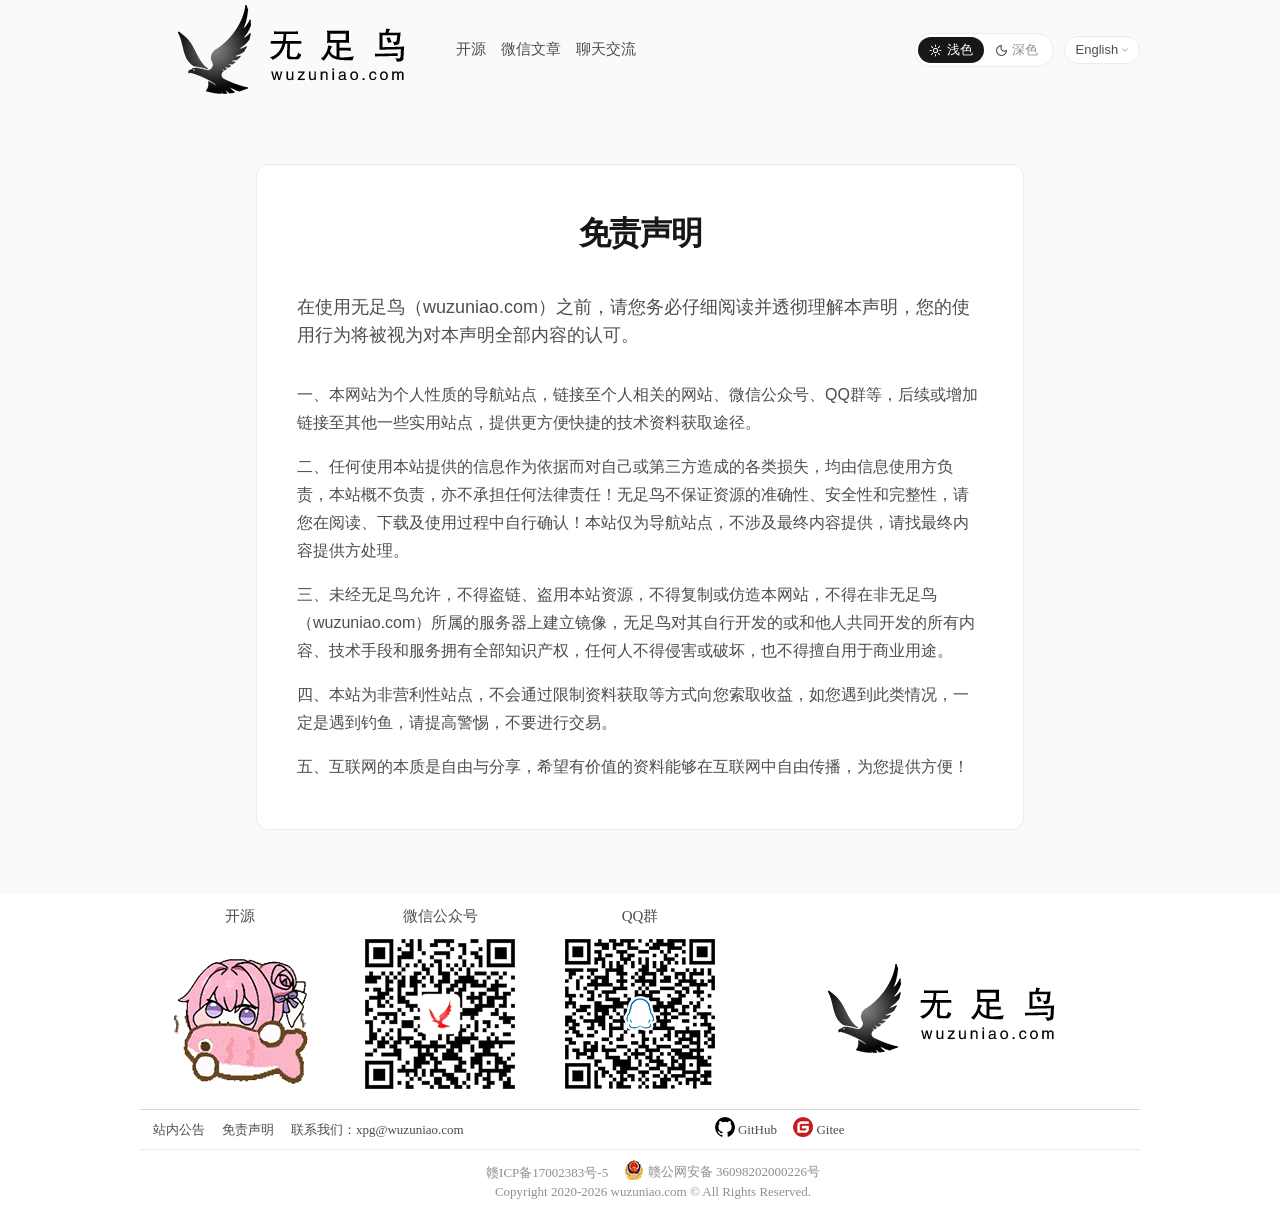
==== commit 2e795eee: "chore: 统一繁体中文术语与拼写规范 完成全站繁体中文表述的标准化修正： 1. 修正繁体用词：将「網絡」改为「網路」、「教程」改为「教學」、「全棧」改为「全端」、「備份」改为「備份」（实际统一为台" ====
--- a/site/mzsm.html
+++ b/site/mzsm.html
@@ -6,7 +6,7 @@
   <meta name="viewport" content="width=device-width,initial-scale=1.0">
   <!-- SEO 基础元信息 -->
   <title data-en="Disclaimer - Wuzuniao Terms of Use & Copyright Notice" data-hant="免責聲明 - 無足鳥 網站使用條款與版權聲明">免责声明 - 无足鸟 网站使用条款与版权声明</title>
-  <meta name="description" data-en="Wuzuniao (wuzuniao.com) disclaimer: This site is a personal navigation site that only provides redirection to and aggregation of technical resources, does not guarantee the accuracy, security, or completeness of third-party resources, and using the site is deemed acceptance of this entire disclaimer." data-en-attr="content" data-hant-attr="無足鳥（wuzuniao.com）免責聲明：本站為個人性質導航站點，僅提供技術資源的跳轉與匯總，不保證第三方資源的準確性、安全性與完整性，使用即視為認可本聲明全部內容。" content="无足鸟（wuzuniao.com）免责声明：本站为个人性质导航站点，仅提供技术资源的跳转与汇总，不保证第三方资源的准确性、安全性与完整性，使用即视为认可本声明全部内容。">
+  <meta name="description" data-en="Wuzuniao (wuzuniao.com) disclaimer: This site is a personal navigation site that only provides redirection to and aggregation of technical resources, does not guarantee the accuracy, security, or completeness of third-party resources, and using the site is deemed acceptance of this entire disclaimer." data-en-attr="content" data-hant-attr="無足鳥（wuzuniao.com）免責聲明：本站為個人性質導航站點，僅提供技術資源的跳轉與彙整，不保證第三方資源的準確性、安全性與完整性，使用即視為認可本聲明全部內容。" content="无足鸟（wuzuniao.com）免责声明：本站为个人性质导航站点，仅提供技术资源的跳转与汇总，不保证第三方资源的准确性、安全性与完整性，使用即视为认可本声明全部内容。">
   <meta name="keywords" content="无足鸟,无足鸟ICT,免责声明,使用条款,版权声明,导航站点,责任声明,wuzuniao">
   <meta name="author" content="无足鸟">
   <meta name="robots" content="index,follow">
@@ -23,7 +23,7 @@
   <meta property="og:locale:alternate" content="zh_Hant">
   <meta property="og:locale:alternate" content="en_US">
   <meta property="og:title" data-en="Disclaimer - Wuzuniao Terms of Use & Copyright Notice" data-en-attr="content" data-hant-attr="免責聲明 - 無足鳥 網站使用條款與版權聲明" content="免责声明 - 无足鸟 网站使用条款与版权声明">
-  <meta property="og:description" data-en="Wuzuniao (wuzuniao.com) disclaimer: This site is a personal navigation site providing only redirection to and aggregation of technical resources, and using the site is deemed acceptance of this entire disclaimer." data-en-attr="content" data-hant-attr="無足鳥（wuzuniao.com）免責聲明：本站為個人性質導航站點，僅提供技術資源的跳轉與匯總，使用即視為認可本聲明全部內容。" content="无足鸟（wuzuniao.com）免责声明：本站为个人性质导航站点，仅提供技术资源的跳转与汇总，使用即视为认可本声明全部内容。">
+  <meta property="og:description" data-en="Wuzuniao (wuzuniao.com) disclaimer: This site is a personal navigation site providing only redirection to and aggregation of technical resources, and using the site is deemed acceptance of this entire disclaimer." data-en-attr="content" data-hant-attr="無足鳥（wuzuniao.com）免責聲明：本站為個人性質導航站點，僅提供技術資源的跳轉與彙整，使用即視為認可本聲明全部內容。" content="无足鸟（wuzuniao.com）免责声明：本站为个人性质导航站点，仅提供技术资源的跳转与汇总，使用即视为认可本声明全部内容。">
   <meta property="og:url" content="https://www.wuzuniao.com/site/mzsm.html">
   <meta property="og:image" content="https://www.wuzuniao.com/images/logo_wuzuniao_com_q.png">
   <!-- 收藏栏图标 -->
@@ -66,7 +66,7 @@
         "publisher": { "@id": "https://www.wuzuniao.com/#organization" },
         "description": [
           { "@language": "zh-CN", "@value": "无足鸟（wuzuniao.com）免责声明：本站为个人性质导航站点，仅提供技术资源的跳转与汇总，不保证第三方资源的准确性、安全性与完整性。" },
-          { "@language": "zh-Hant", "@value": "無足鳥（wuzuniao.com）免責聲明：本站為個人性質導航站點，僅提供技術資源的跳轉與匯總，不保證第三方資源的準確性、安全性與完整性。" },
+          { "@language": "zh-Hant", "@value": "無足鳥（wuzuniao.com）免責聲明：本站為個人性質導航站點，僅提供技術資源的跳轉與彙整，不保證第三方資源的準確性、安全性與完整性。" },
           { "@language": "en", "@value": "Wuzuniao (wuzuniao.com) disclaimer: this site is a personal navigation site providing only redirection to and aggregation of technical resources, and using the site is deemed acceptance of this entire disclaimer." }
         ]
       }
@@ -92,11 +92,11 @@
       <h1 data-en="Disclaimer" data-hant="免責聲明">免责声明</h1>
       <section>
         <p class="qianyan" data-en="Before using Wuzuniao (wuzuniao.com), please read and fully understand this statement carefully. Your use of the site will be deemed as acceptance of all the contents of this disclaimer." data-hant="在使用無足鳥（wuzuniao.com）之前，請您務必仔細閱讀並透徹理解本聲明，您的使用行為將被視為對本聲明全部內容的認可。">在使用无足鸟（wuzuniao.com）之前，请您务必仔细阅读并透彻理解本声明，您的使用行为将被视为对本声明全部内容的认可。</p>
-        <p data-en="I. This website is a personal navigation site linking to personal-related websites, WeChat Official Accounts, QQ groups, etc. More links to other useful sites may be added later to provide a more convenient and faster way to access technical materials." data-hant="一、本網站為個人性質的導航站點，鏈接至個人相關的網站、微信公眾號、QQ群等，後續或增加鏈接至其他一些實用站點，提供更方便快捷的技術資料獲取途徑。">一、本网站为个人性质的导航站点，链接至个人相关的网站、微信公众号、QQ群等，后续或增加链接至其他一些实用站点，提供更方便快捷的技术资料获取途径。</p>
-        <p data-en="II. Any losses caused to yourself or third parties from using the information provided by this site as a basis are the responsibility of the information user; this site bears no responsibility and assumes no legal liability whatsoever! Wuzuniao does not guarantee the accuracy, security, or completeness of the resources. Please verify them yourself during reading, downloading, and use! This site is only a navigation site and is not involved in providing final content; please contact the final content provider for resolution." data-hant="二、任何使用本站提供的信息作為依據而對自己或第三方造成的各類損失，均由信息使用方負責，本站概不負責，亦不承擔任何法律責任！無足鳥不保證資源的準確性、安全性和完整性，請您在閱讀、下載及使用過程中自行確認！本站僅為導航站點，不涉及最終內容提供，請找最終內容提供方處理。">二、任何使用本站提供的信息作为依据而对自己或第三方造成的各类损失，均由信息使用方负责，本站概不负责，亦不承担任何法律责任！无足鸟不保证资源的准确性、安全性和完整性，请您在阅读、下载及使用过程中自行确认！本站仅为导航站点，不涉及最终内容提供，请找最终内容提供方处理。</p>
-        <p data-en="III. Without Wuzuniao's permission, do not hotlink or misappropriate this site's resources, do not copy or imitate this website, and do not establish mirrors on servers not belonging to Wuzuniao (wuzuniao.com). Wuzuniao owns all intellectual property rights to all content, technical means, and services it independently developed or jointly developed with others. No one may infringe upon or undermine them, nor use them for commercial purposes without authorization." data-hant="三、未經無足鳥允許，不得盜鏈、盜用本站資源，不得複製或仿造本網站，不得在非無足鳥（wuzuniao.com）所屬的服務器上建立鏡像，無足鳥對其自行開發的或和他人共同開發的所有內容、技術手段和服務擁有全部知識產權，任何人不得侵害或壞壞，也不得擅自用於商業用途。">三、未经无足鸟允许，不得盗链、盗用本站资源，不得复制或仿造本网站，不得在非无足鸟（wuzuniao.com）所属的服务器上建立镜像，无足鸟对其自行开发的或和他人共同开发的所有内容、技术手段和服务拥有全部知识产权，任何人不得侵害或破坏，也不得擅自用于商业用途。</p>
+        <p data-en="I. This website is a personal navigation site linking to personal-related websites, WeChat Official Accounts, QQ groups, etc. More links to other useful sites may be added later to provide a more convenient and faster way to access technical materials." data-hant="一、本網站為個人性質的導航站點，連結至個人相關的網站、微信公眾號、QQ群等，後續或增加連結至其他一些實用站點，提供更方便快捷的技術資料獲取途徑。">一、本网站为个人性质的导航站点，链接至个人相关的网站、微信公众号、QQ群等，后续或增加链接至其他一些实用站点，提供更方便快捷的技术资料获取途径。</p>
+        <p data-en="II. Any losses caused to yourself or third parties from using the information provided by this site as a basis are the responsibility of the information user; this site bears no responsibility and assumes no legal liability whatsoever! Wuzuniao does not guarantee the accuracy, security, or completeness of the resources. Please verify them yourself during reading, downloading, and use! This site is only a navigation site and is not involved in providing final content; please contact the final content provider for resolution." data-hant="二、任何使用本站提供的資訊作為依據而對自己或第三方造成的各類損失，均由資訊使用方負責，本站概不負責，亦不承擔任何法律責任！無足鳥不保證資源的準確性、安全性和完整性，請您在閱讀、下載及使用過程中自行確認！本站僅為導航站點，不涉及最終內容提供，請找最終內容提供方處理。">二、任何使用本站提供的信息作为依据而对自己或第三方造成的各类损失，均由信息使用方负责，本站概不负责，亦不承担任何法律责任！无足鸟不保证资源的准确性、安全性和完整性，请您在阅读、下载及使用过程中自行确认！本站仅为导航站点，不涉及最终内容提供，请找最终内容提供方处理。</p>
+        <p data-en="III. Without Wuzuniao's permission, do not hotlink or misappropriate this site's resources, do not copy or imitate this website, and do not establish mirrors on servers not belonging to Wuzuniao (wuzuniao.com). Wuzuniao owns all intellectual property rights to all content, technical means, and services it independently developed or jointly developed with others. No one may infringe upon or undermine them, nor use them for commercial purposes without authorization." data-hant="三、未經無足鳥允許，不得盜連、盜用本站資源，不得複製或仿造本網站，不得在非無足鳥（wuzuniao.com）所屬的伺服器上建立映像檔，無足鳥對其自行開發的或和他人共同開發的所有內容、技術手段和服務擁有全部智慧財產權，任何人不得侵害或破壞，也不得擅自用於商業用途。">三、未经无足鸟允许，不得盗链、盗用本站资源，不得复制或仿造本网站，不得在非无足鸟（wuzuniao.com）所属的服务器上建立镜像，无足鸟对其自行开发的或和他人共同开发的所有内容、技术手段和服务拥有全部知识产权，任何人不得侵害或破坏，也不得擅自用于商业用途。</p>
         <p data-en="IV. This site is non-profit; it will not solicit profit from you by restricting access to materials. If you encounter such a situation, it must be phishing—please stay vigilant and do not transact." data-hant="四、本站為非營利性站點，不會通過限制資料獲取等方式向您索取收益，如您遇到此類情況，一定是遇到釣魚，請提高警惕，不要進行交易。">四、本站为非营利性站点，不会通过限制资料获取等方式向您索取收益，如您遇到此类情况，一定是遇到钓鱼，请提高警惕，不要进行交易。</p>
-        <p data-en="V. The essence of the internet is freedom and sharing. We hope valuable materials can spread freely across the internet and bring convenience to you!" data-hant="五、互聯網的本質是自由與分享，希望有價值的資料能夠在互聯網中自由傳播，為您提供方便！">五、互联网的本质是自由与分享，希望有价值的资料能够在互联网中自由传播，为您提供方便！</p>
+        <p data-en="V. The essence of the internet is freedom and sharing. We hope valuable materials can spread freely across the internet and bring convenience to you!" data-hant="五、網際網路的本質是自由與分享，希望有價值的資料能夠在網際網路中自由傳播，為您提供方便！">五、互联网的本质是自由与分享，希望有价值的资料能够在互联网中自由传播，为您提供方便！</p>
       </section>
     </div>
   </main>
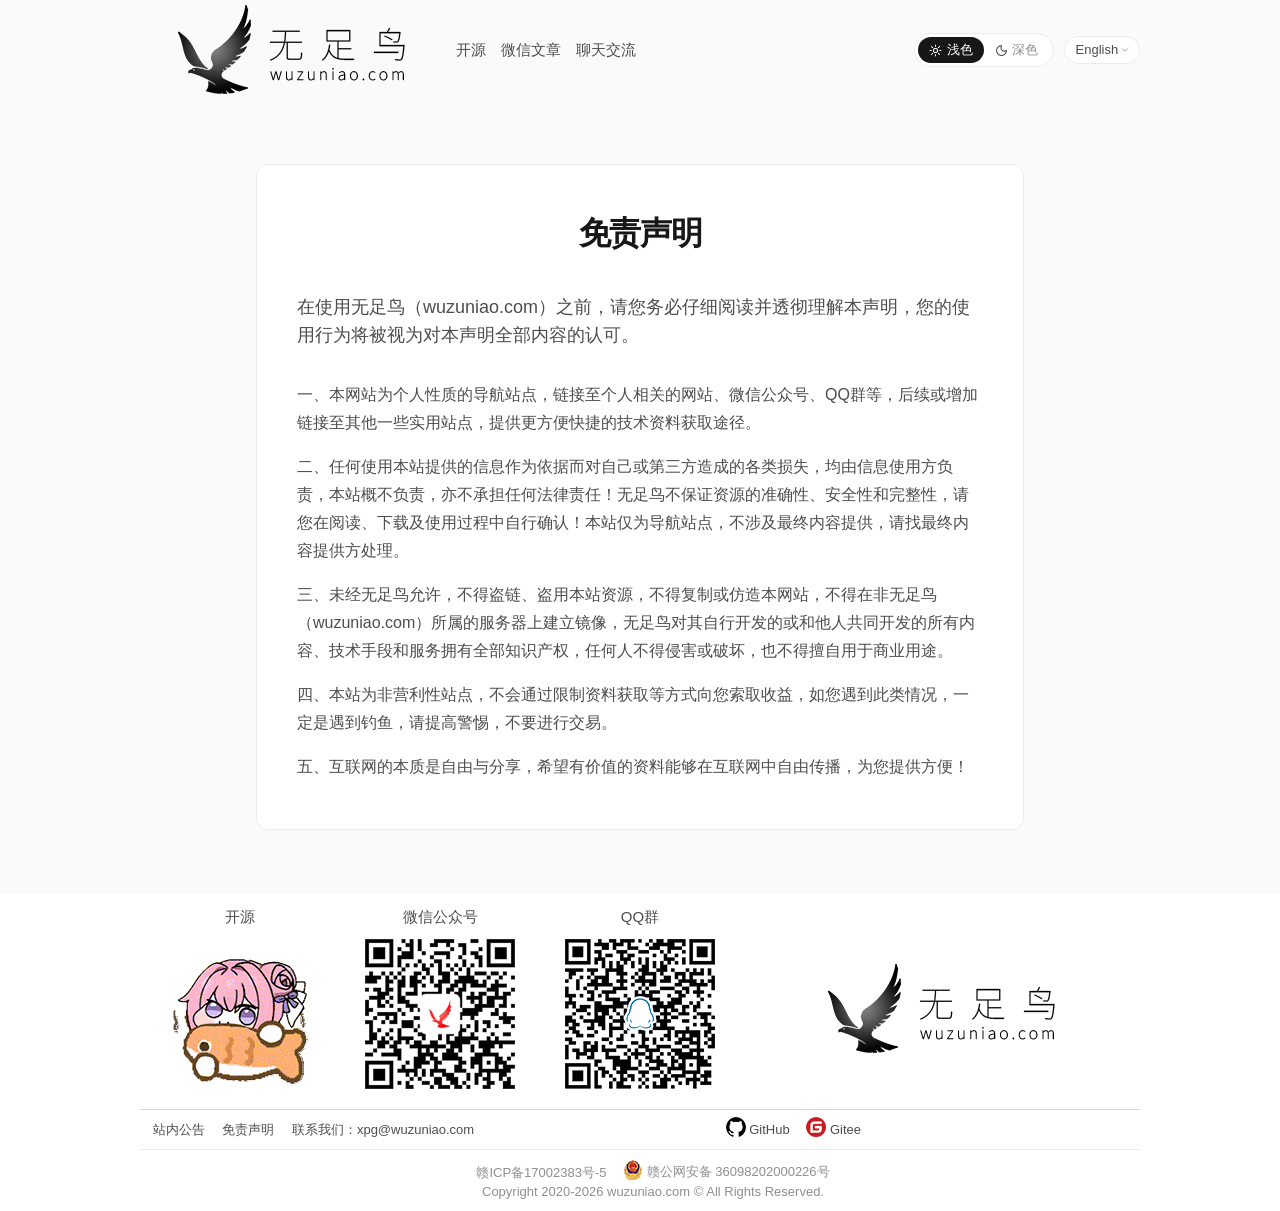
==== commit bad2a913: "fix(seo): 优化 hreflang 与社交媒体卡片" ====
--- a/site/mzsm.html
+++ b/site/mzsm.html
@@ -11,10 +11,7 @@
   <meta name="author" content="无足鸟">
   <meta name="robots" content="index,follow">
   <link rel="canonical" href="https://www.wuzuniao.com/site/mzsm.html">
-  <!-- 多语言备用版本（SEO hreflang） -->
-  <link rel="alternate" hreflang="zh-CN" href="https://www.wuzuniao.com/site/mzsm.html">
-  <link rel="alternate" hreflang="zh-Hant" href="https://www.wuzuniao.com/site/mzsm.html">
-  <link rel="alternate" hreflang="en" href="https://www.wuzuniao.com/site/mzsm.html">
+  <!-- 多语言备用版本（SEO hreflang）：前端 JS 切换、共用同一 URL，仅保留 x-default -->
   <link rel="alternate" hreflang="x-default" href="https://www.wuzuniao.com/site/mzsm.html">
   <!-- Open Graph -->
   <meta property="og:type" content="article">
@@ -26,6 +23,11 @@
   <meta property="og:description" data-en="Wuzuniao (wuzuniao.com) disclaimer: This site is a personal navigation site providing only redirection to and aggregation of technical resources, and using the site is deemed acceptance of this entire disclaimer." data-en-attr="content" data-hant-attr="無足鳥（wuzuniao.com）免責聲明：本站為個人性質導航站點，僅提供技術資源的跳轉與彙整，使用即視為認可本聲明全部內容。" content="无足鸟（wuzuniao.com）免责声明：本站为个人性质导航站点，仅提供技术资源的跳转与汇总，使用即视为认可本声明全部内容。">
   <meta property="og:url" content="https://www.wuzuniao.com/site/mzsm.html">
   <meta property="og:image" content="https://www.wuzuniao.com/images/logo_wuzuniao_com_q.png">
+  <!-- Twitter 卡片（大图预览，提升社媒/GEO 效果） -->
+  <meta name="twitter:card" content="summary_large_image">
+  <meta name="twitter:title" data-en="Disclaimer - Wuzuniao Terms of Use & Copyright Notice" data-en-attr="content" data-hant-attr="免責聲明 - 無足鳥 網站使用條款與版權聲明" content="免责声明 - 无足鸟 网站使用条款与版权声明">
+  <meta name="twitter:description" data-en="Wuzuniao (wuzuniao.com) disclaimer: This site is a personal navigation site providing only redirection to and aggregation of technical resources, and using the site is deemed acceptance of this entire disclaimer." data-en-attr="content" data-hant-attr="無足鳥（wuzuniao.com）免責聲明：本站為個人性質導航站點，僅提供技術資源的跳轉與彙整，使用即視為認可本聲明全部內容。" content="无足鸟（wuzuniao.com）免责声明：本站为个人性质导航站点，仅提供技术资源的跳转与汇总，使用即视为认可本声明全部内容。">
+  <meta name="twitter:image" content="https://www.wuzuniao.com/images/logo_wuzuniao_com_q.png">
   <!-- 收藏栏图标 -->
   <link rel="shortcut icon" href="../images/favicon.ico">
   <!-- 重置样式 -->
--- a/style/init.css
+++ b/style/init.css
@@ -54,7 +54,7 @@
 body {
   line-height: 1;
   font-size: 16px;
-  font-family: "Century Gothic", "Microsoft yahei";
+  font-family: Geist, "Source Han Sans SC", "Source Han Sans CN", "Noto Sans CJK SC", "Noto Sans SC", "Microsoft Yahei", sans-serif;
   /* 全页底色与默认文字色随主题切换（覆盖浏览器默认白底） */
   background: var(--color-canvas);
   color: var(--color-ink);
--- a/style/site.css
+++ b/style/site.css
@@ -6,7 +6,6 @@
 
 /* 子页 main：画布色 + 系统无衬线字体（近似 Geist） */
 main {
-  font-family: -apple-system, BlinkMacSystemFont, "Segoe UI", Roboto, Arial, "Microsoft Yahei", sans-serif;
   background: var(--color-canvas);
   color: var(--color-ink);
   padding: 4rem 1.5rem;
